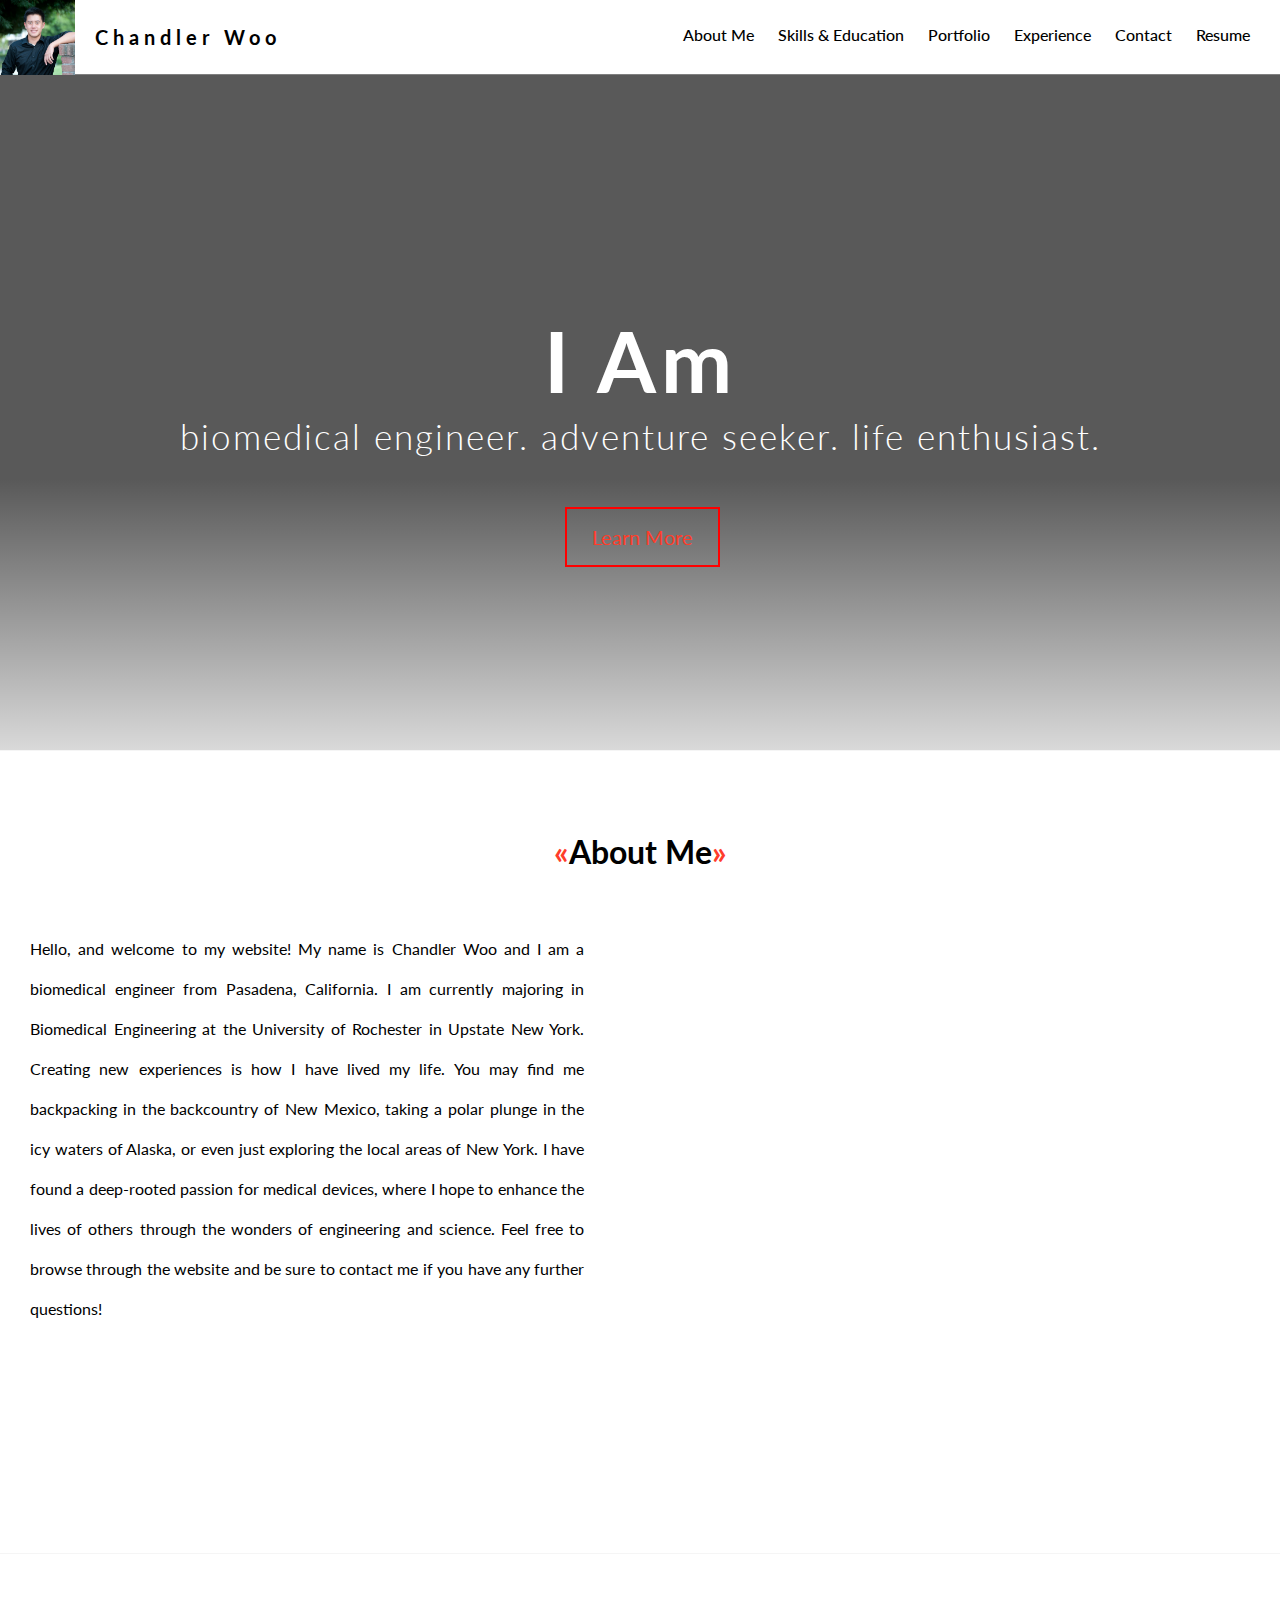
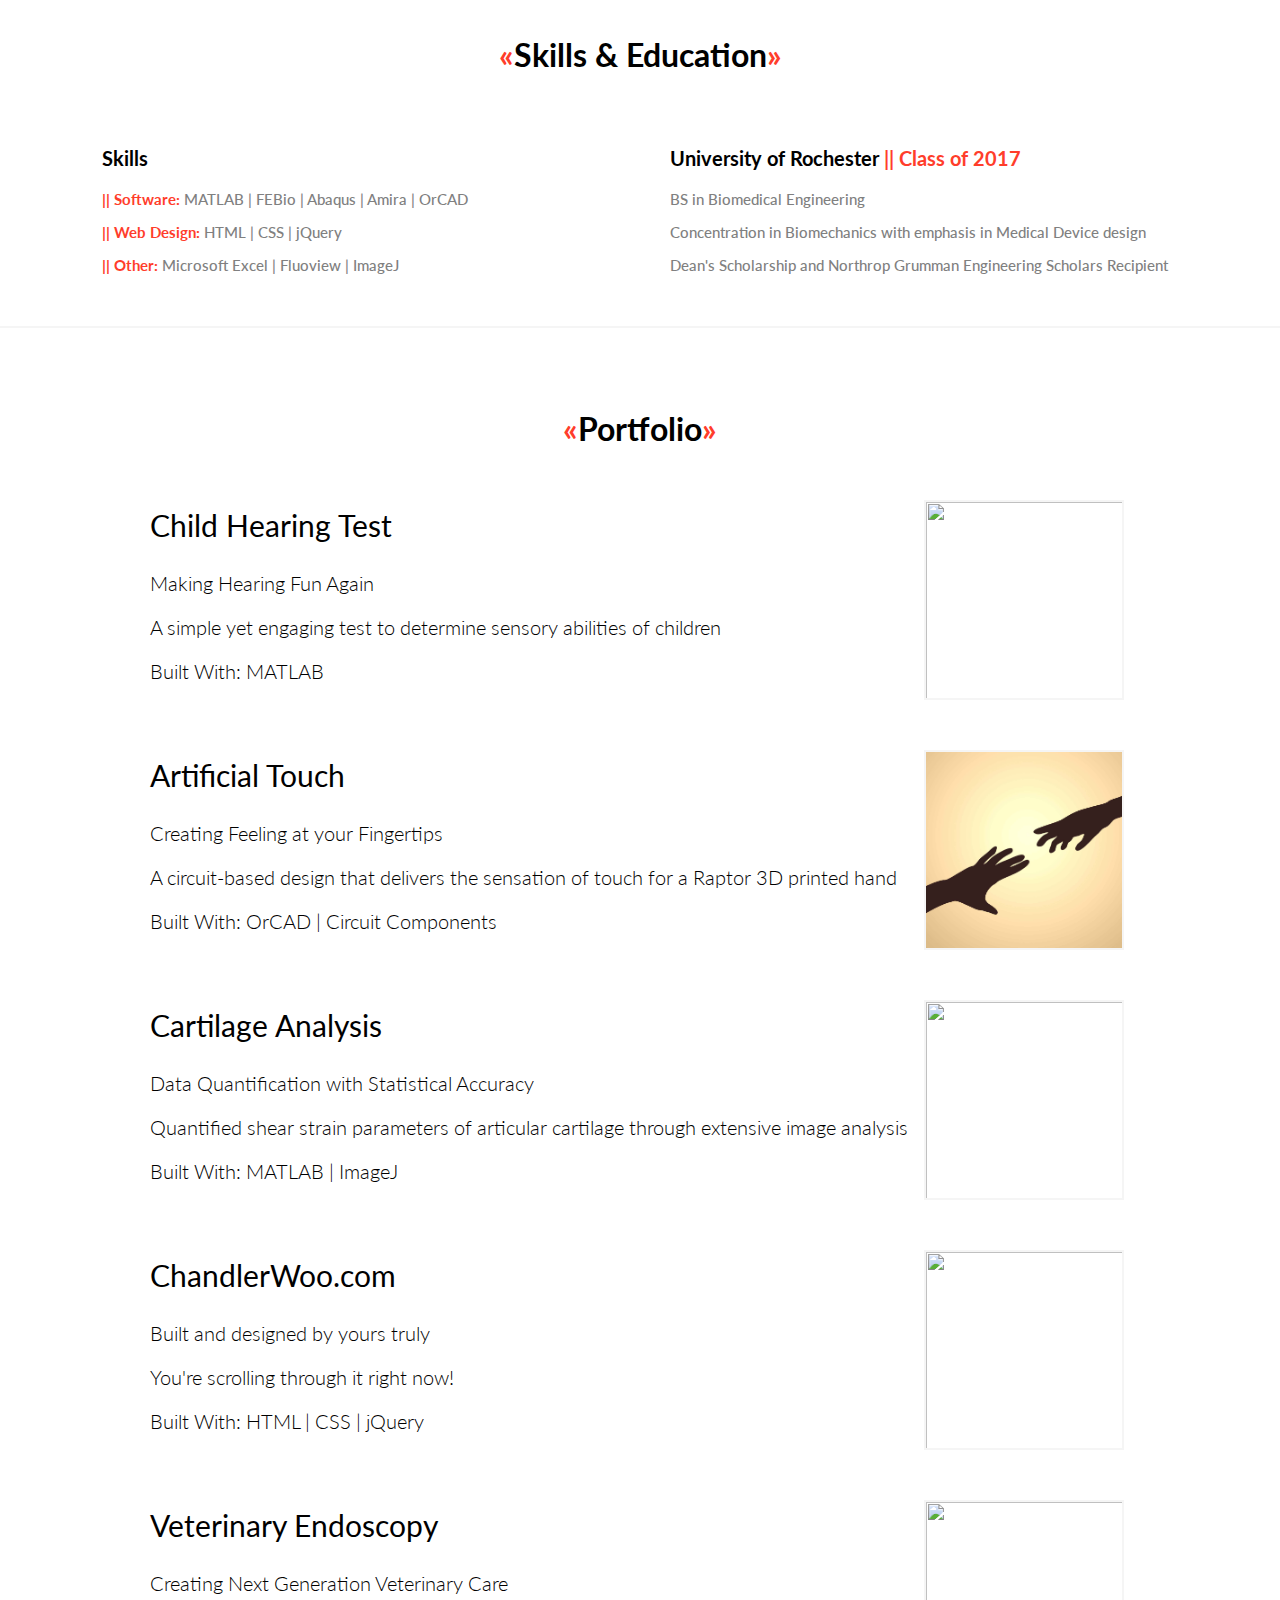
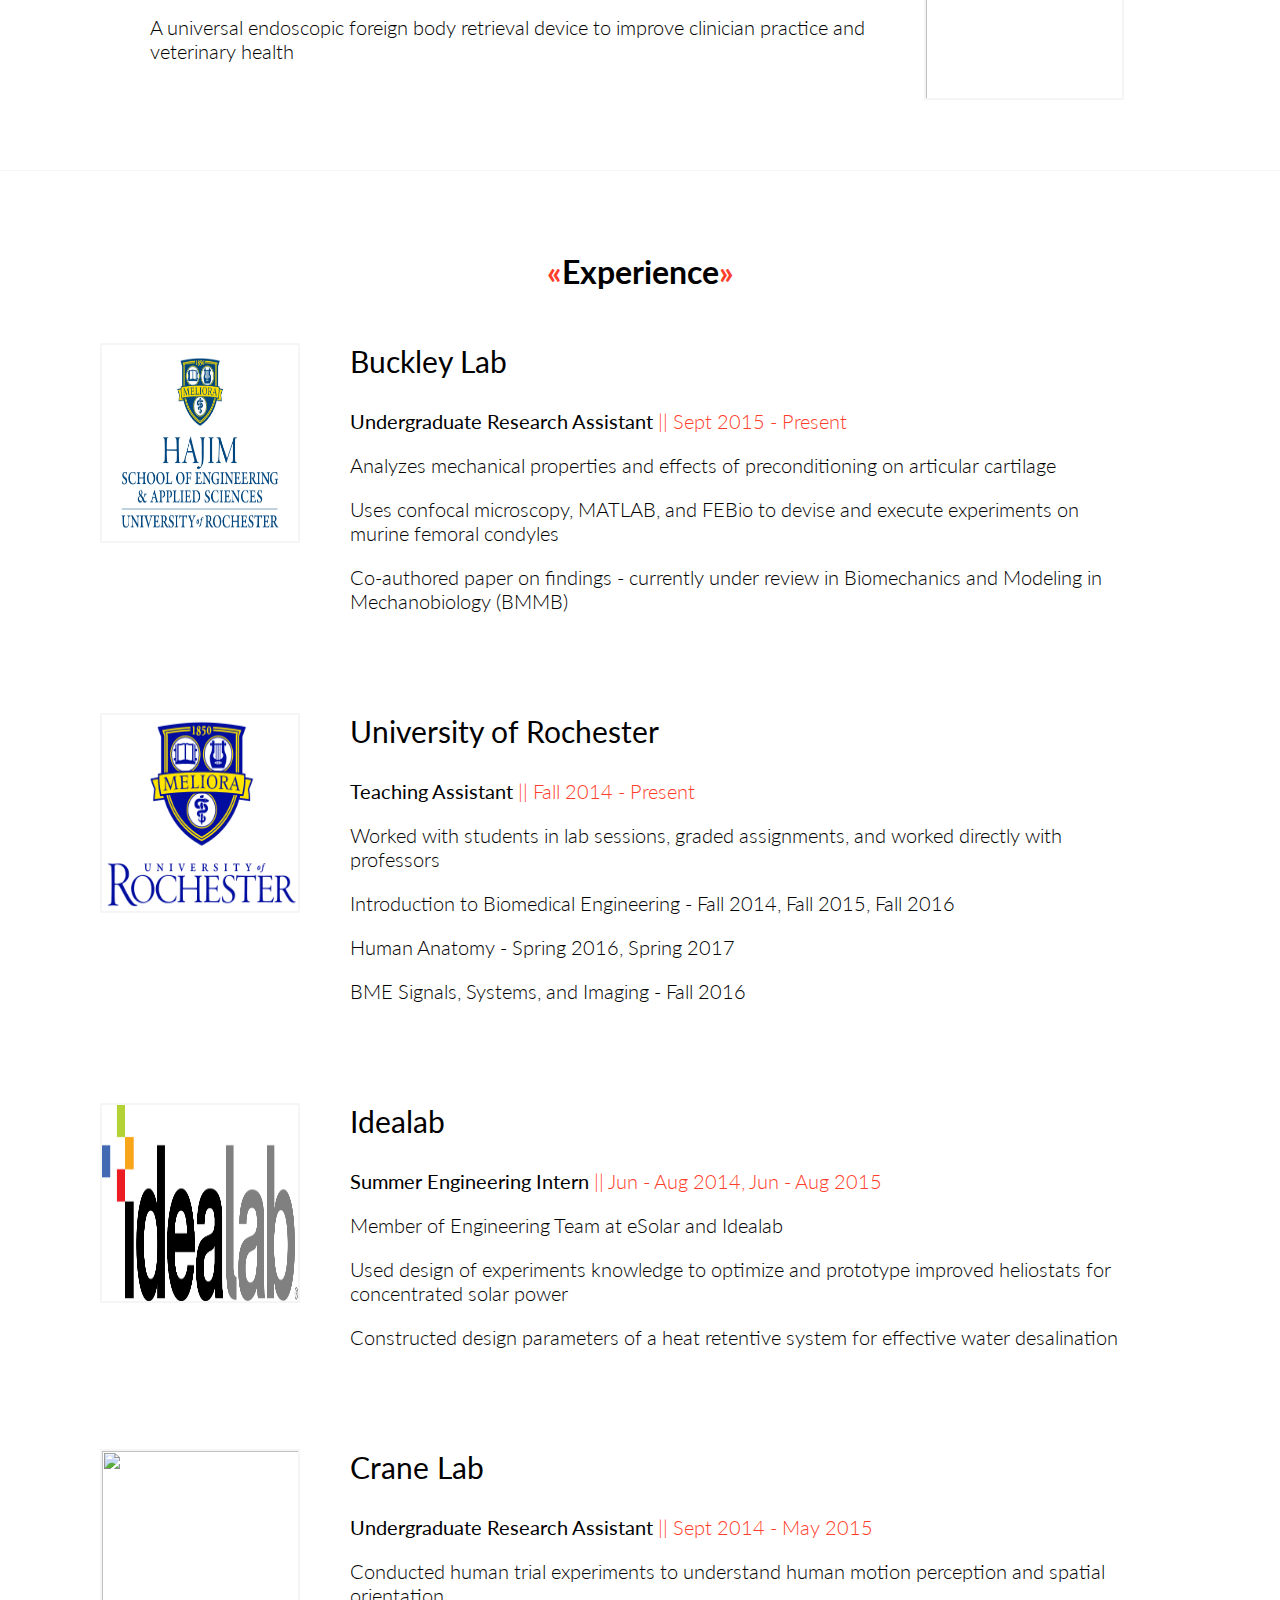
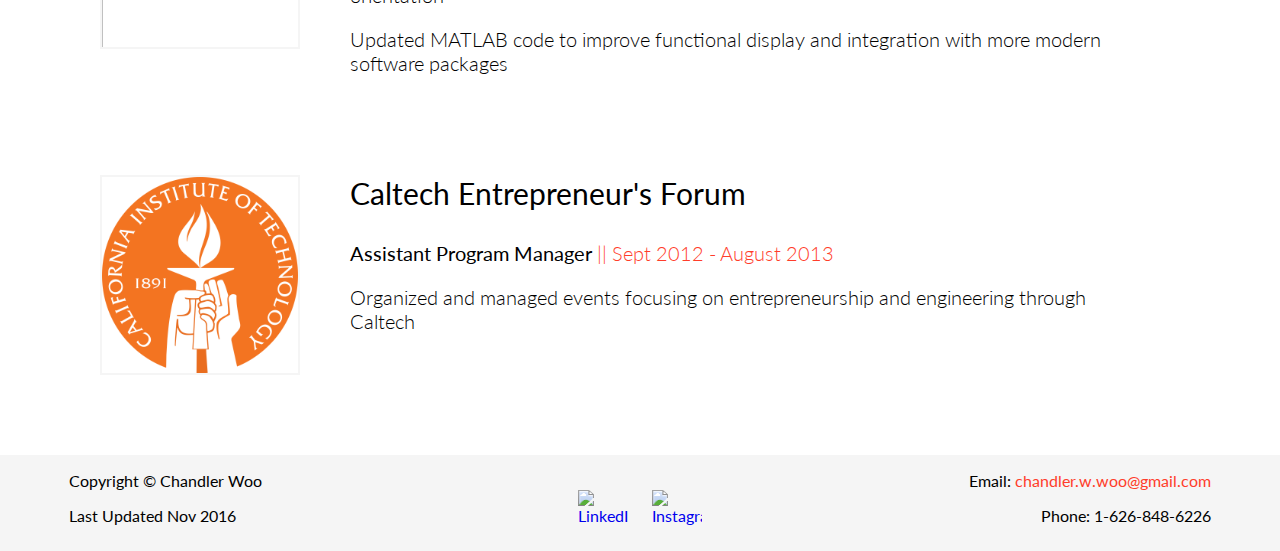
==== index.html @ caa0e294 "Update index.html" ====
<!DOCTYPE html>
<html>
	<head>
		<title>Chandler Woo</title>
		<link rel="stylesheet" type="text/css" href="css/main.css">
		<script src="http://ajax.googleapis.com/ajax/libs/jquery/1.11.2/jquery.min.js"></script>
		<script src="javascript/app.js"></script>
		<link rel="icon"  type="image/png" href="images/CWlogo.jpg">

		<script>
		  (function(i,s,o,g,r,a,m){i['GoogleAnalyticsObject']=r;i[r]=i[r]||function(){
		  (i[r].q=i[r].q||[]).push(arguments)},i[r].l=1*new Date();a=s.createElement(o),
		  m=s.getElementsByTagName(o)[0];a.async=1;a.src=g;m.parentNode.insertBefore(a,m)
		  })(window,document,'script','//www.google-analytics.com/analytics.js','ga');

		  ga('create', 'UA-61936226-1', 'auto');
		  ga('send', 'pageview');

		</script>

	</head>
	<body>
		<!-- HEADER -->
		<div class = "main-header">
			<nav>
				<div class = "left-nav">
					<div id = "profile-logo"> </div>
					<p id="name">Chandler Woo</p>
				</div>

        		<ul class = "right-nav">
        			<li><a class="scroll-to-about" href = "#" class="scroll-to-about">About Me</a></li>
          			<li><a class = "scroll-to-skills" href = "#">Skills &amp Education</a></li>
          			<li><a class = "scroll-to-portfolio" href = "#">Portfolio</a></li>
          			<li><a class = "scroll-to-experience" href = "#">Experience</a></li>
          			<li><a href = "mailto:chandler.w.woo@gmail.com">Contact</a></li>
          			<li><a href = "portfolio/ChandlerWooResume(November2016).pdf">Resume</a></li>
        		</ul>
      		</nav>
			<div class = "header-content">
				<h1>I Am</h1>
				<h2>biomedical engineer. adventure seeker. life enthusiast. </h2>
				<button a class="scroll-to-about" href="#"> Learn More</button>
			</div>
		</div>
		<!-- ABOUT ME -->
		<div class = "section-header" id = "about">
			<h1><span>&laquo</span>About Me<span>&raquo</span></h1>
			<div id = "collage"> </div>
			<div id = "paragraph">
				<p>Hello, and welcome to my website! My name is Chandler Woo and I am a biomedical engineer from Pasadena, California. I am currently majoring in Biomedical Engineering at the University of Rochester in Upstate New York. Creating new experiences is how I have lived my life. You may find me backpacking in the backcountry of New Mexico, taking a polar plunge in the icy waters of Alaska, or even just exploring the local areas of New York. I have found a deep-rooted passion for medical devices, where I hope to enhance the lives of others through the wonders of engineering and science. Feel free to browse through the website and be sure to contact me if you have any further questions! </p>
			</div>


		</div>
		<!-- SKILLS AND EDUCATION -->
		<div class = "section-header">
			<h1><span>&laquo</span>Skills &amp Education<span>&raquo</span></h1>
			<div class = "skills-and-education" id="skills-and-education">
				<div class = "left">
					<p class="section-title"> Skills</p>
					<p id = "major"> <span>|| Software:</span> MATLAB | FEBio | Abaqus | Amira | OrCAD </p>
					<p id = "major"><span>|| Web Design:</span> HTML | CSS | jQuery </p>
					<p id = "major"><span>|| Other:</span> Microsoft Excel | Fluoview | ImageJ </p>
				</div>
				<div class = "right">
					<p class="section-title"> University of Rochester <span>|| Class of 2017</span> </p>
					<p id = "major"> BS in Biomedical Engineering </p>
					<p id = "major"> Concentration in Biomechanics with emphasis in Medical Device design</p>
					<p id = "major"> Dean's Scholarship and Northrop Grumman Engineering Scholars Recipient </p>
				</div>
			</div>
		</div>
		<!-- PORTFOLIO-->
		
		<div class = "section-header" id = "portfolio">
			<div class = "portfolio">
				<h1><span>&laquo</span>Portfolio<span>&raquo</span></h1>
				<!-- MATLAB Hearing Test -->
				<a href = "hearing.html" class = "project-link">
					<div class = "project">
						<img class = "project-logo" src="portfolio/hearing-icon.png">
						<h2> Child Hearing Test </h2>
						<h3> Making Hearing Fun Again </h3>
						<h3> A simple yet engaging test to determine sensory abilities of children </h3>
						<h3> Built With: MATLAB </h3>
					</div>
				</a>
				<!-- Raptor Artificial Touch -->
				<a href = "raptor.html" class = "project-link">
					<div class = "project">
						<img class = "project-logo" src="portfolio/raptor-icon.png">
						<h2> Artificial Touch </h2>
						<h3> Creating Feeling at your Fingertips</h3>
						<h3> A circuit-based design that delivers the sensation of touch for a Raptor 3D printed hand </h3>
						<h3> Built With: OrCAD | Circuit Components </h3>
					</div>
				</a>

				<!-- Quantification of Shear Strain Parameters -->
				<a href = "stats.html" class = "project-link">
					<div class = "project">
						<img class = "project-logo" src="portfolio/stats-icon.png">
						<h2> Cartilage Analysis </h2>
						<h3> Data Quantification with Statistical Accuracy</h3>
						<h3> Quantified shear strain parameters of articular cartilage through extensive image analysis</h3>
						<h3> Built With: MATLAB | ImageJ </h3>
					</div>
				</a>

				<!-- CHANDLERWOO.COM -->
				<a href = "#" class = "project-link">
					<div class = "project">
						<img class = "project-logo" src="images/CWlogo.jpg">
						<h2> ChandlerWoo.com </h2>
						<h3> Built and designed by yours truly </h3>
						<h3> You're scrolling through it right now! </h3>
						<h3> Built With: HTML | CSS | jQuery </h3>
					</div>
				</a>

				<!-- Veterinary Endoscopy -->
				<a href = "veterinary.html" class = "project-link">
					<div class = "project">
						<img class = "project-logo" src="portfolio/veterinary.jpg" >
						<h2> Veterinary Endoscopy </h2>
						<h3> Creating Next Generation Veterinary Care </h3>
						<h3> A universal endoscopic foreign body retrieval device to improve clinician practice and veterinary health</h3>
					</div>
				</a>

		</div>
		<div class = "section-header" id = "experience">
			<div class = "experience">
				<h1><span>&laquo</span>Experience<span>&raquo</span></h1>

				<div class = "job">
					<img class = "job-logo" src="jobs/hajim.jpg">
					<p class = "company"> Buckley Lab </p>
					<p class = "job-title"> Undergraduate Research Assistant <span>|| Sept 2015 - Present </span></p>
					<p class = "job-description">Analyzes mechanical properties and effects of preconditioning on articular cartilage</p>
					<p class = "job-description">Uses confocal microscopy, MATLAB, and FEBio to devise and execute experiments on murine femoral condyles</p>
					<p class = "job-description">Co-authored paper on findings - currently under review in Biomechanics and Modeling in Mechanobiology (BMMB)</p>
				</div>

				<div class = "job">
					<img class = "job-logo" src="jobs/rochester.png">
					<p class = "company"> University of Rochester </p>
					<p class = "job-title"> Teaching Assistant <span>|| Fall 2014 - Present </span></p>
					<p class = "job-description">Worked with students in lab sessions, graded assignments, and worked directly with professors </p>
					<p class = "job-description">Introduction to Biomedical Engineering - Fall 2014, Fall 2015, Fall 2016</p>
					<p class = "job-description">Human Anatomy - Spring 2016, Spring 2017</p>
					<p class = "job-description">BME Signals, Systems, and Imaging - Fall 2016</p>
				</div>

				<div class = "job">
					<img class = "job-logo" src="jobs/idealab.png">
					<p class = "company"> Idealab </p>
					<p class = "job-title"> Summer Engineering Intern <span>|| Jun - Aug 2014, Jun - Aug 2015 </span></p>
					<p class = "job-description">Member of Engineering Team at eSolar and Idealab </p>
					<p class = "job-description">Used design of experiments knowledge to optimize and prototype improved heliostats for concentrated solar power</p>
					<p class = "job-description">Constructed design parameters of a heat retentive system for effective water desalination</p>
				</div>

				<div class = "job">
					<img class = "job-logo" src="jobs/urmc.jpg">
					<p class = "company"> Crane Lab </p>
					<p class = "job-title"> Undergraduate Research Assistant <span>|| Sept 2014 - May 2015 </span></p>
					<p class = "job-description">Conducted human trial experiments to understand human motion perception and spatial orientation</p>
					<p class = "job-description">Updated MATLAB code to improve functional display and integration with more modern software packages</p>
				</div>
				
				<div class = "job">
					<img class = "job-logo" src="jobs/caltech.png">
					<p class = "company"> Caltech Entrepreneur's Forum </p>
					<p class = "job-title"> Assistant Program Manager <span>|| Sept 2012 - August 2013 </span></p>
					<p class = "job-description">Organized and managed events focusing on entrepreneurship and engineering through Caltech</p>
			</div>
		</div>


		<footer >
			<div id = "footer-container">

		        	<div id = "copyright">
		        		<p>Copyright &copy; Chandler Woo</p>
		        		<p>Last Updated Nov 2016</p>
		        	</div>

		        	<div id = "social-buttons">
		        		<a href="https://www.linkedin.com/in/chandler-woo"><img src="social-icons/64-linkedin.png" alt = "LinkedIn"></a>
		        		<a href="https://www.instagram.com/the_chanmann"><img src="social-icons/64-instagram.png" alt = "Instagram"></a>

		        	</div>

		        	<div id = "contact-info">
		        		<p>Email: <a href="mailto:chandler.w.woo@gmail.com">chandler.w.woo@gmail.com</a></p>
		        		<p>Phone: 1-626-848-6226 </p>
		        	</div>

	        </div>
	    </footer>



	</body>
</html>
---- css/main.css ----
/*********************************
GLOBAL
*********************************/

/* orange: #ff3d2b;*/

@import url(http://fonts.googleapis.com/css?family=Lato:100,400,700);

*{
	box-sizing: border-box;
	-moz-box-sizing: border-box;
  	-webkit-box-sizing: border-box;
}

html, body {
    margin: 0;
    padding: 0;
    font-family: 'Lato';
    background: white;
}


/*********************************
NAVIGATION BAR
*********************************/
nav {
   position: absolute;
   top: 0px;
   float:top;
   max-width: 100%;
   width:100%;
   height:75px;
   background: white;

   border-width:0 0 1px 0 ;
   border-color:gray;
   border-style:solid;

}

nav .left-nav {
	list-style: none;
	float:left;
	display:block;
	height:100%;

}


#profile-logo {
	float:left;
	height:75px;
	width:75px;
	background: url("../images/CWlogo.jpg") center;
	background-size: 100%;
	transition: all 200ms linear;
    transition-delay: 400ms;
}

#profile-logo:hover {
	background: url("../images/chandlerwooID.jpg") center;
	background-size: 100%;
}

#name {
	float:right;
	padding-left:20px;
	padding-top:5px;
	font-family: 'Lato';
	font-weight: 700;
	letter-spacing: 5px;
	font-size:20px;
}
nav .right-nav {
  float:right;
  list-style: none;
  margin: 25px 10px;
  padding-bottom:20px;
  padding-right:10px;

}

nav .right-nav li {
  display: inline-block; /* allows list items to be in blocks in a row */

}

nav .right-nav a, nav .right-nav a:visited {
	color:black;
	padding: 15px 10px;

	text-align: right;
	text-decoration: none;
	font-family: 'Lato';
	font-weight:500;

  
}

nav .right-nav a:hover {
	font-weight:500;
	color:#ff3d2b;


}

/*********************************
HEADER
*********************************/

.main-header {
	background: linear-gradient( rgba(0, 0, 0, 0.65) 60%, rgba(0, 0, 0, 0.15)),
				url('../images/LosAngeles.jpg') no-repeat;
	-moz-background-size:100% 100% ;
	-webkit-background-size:100% 100%;
	background-size:100% 100%;
    max-width: 100%;
    width:100%;
    
    height:675px;
  	max-height: 675px;
  	margin: 0 auto;
  	display:block;
    
}

.header-content {
	width: 85%;
	max-width:85%;
	margin: 75px auto;
	padding-top:260px;
    
}

.header-content h1,h2 {
	margin:auto;
    line-height:51px;
    text-align:center;
    color:white;


}

.header-content h1 {
	font-family: 'Lato';
	font-weight:700;
	font-size:85px;
	letter-spacing: 5px;
	margin-bottom: 25px;
}

.header-content h2 {
	font-family: 'Lato';
	font-weight:300;
	font-size:35px;
	letter-spacing: 2px;
	margin-bottom:10px;
}

.header-content button{
	height:60px; 
    width:155px; 
    background-color: transparent;
    color:#ff3d2b;
    font-family:'Lato';
    font-weight:400;
    font-size:20px;
    border-width:2px;
    border-color:#ff3d2b;
    border-style:solid;
    margin: 35px -75px; 
    position:relative;
    top:50%; 
    left:50%;
    border-color:red;
    display:inline-block;
    outline:none;
}

.header-content button a, .header-content button a:visited{
	text-decoration: none;
	color:blue;
	background: transparent;
}

.header-content button:hover {
  display: inline-block;
  font-weight: 400;
  -webkit-transition-duration: 0.1s;
  transition-duration: 0.2s;
  background: #ff3d2b;
  color:white;

  
}
#learn-more-button a:hover{
	background: transparent;
}





/*********************************
ABOUT ME
*********************************/

#about {
	margin-bottom:60px;

}
#paragraph {
	width:48%;
	max-width:48%;
	padding-right:30px;
	padding-left:30px;
	margin-top:-10px;
	display:inline-block;
	text-align: justify;
	height:300px;
	background: transparent;
	font-weight: 400;
	line-height: 40px;


}




#collage {
	width:48%;
	margin-top: 20px;
	margin-right:30px;
	height:550px;
	float:right;

	background: url('../images/collage2.jpg') no-repeat;
	-moz-background-size:100%;
	-webkit-background-size:100%;
	background-size:100%;
	

	
}

#quote {
	font-weight:400;
}

#quoter {
	font-weight:300;
	margin-bottom:50px;
}

/*********************************
SKILLS AND EDUATION 
*********************************/

.section-header {
	width:100%;
	max-width:100%;
	background: white;

	border-width:1px 0 0 0 ;
    border-color:rgba(245,245,245,1);
    border-style:solid;
    display:inline-block;

}

.section-header h1 {
	padding-top: 60px;
	padding-bottom:30px;
	max-width:100%;
	font-family: 'Lato';
	font-weight:700;
	position:relative;
	color:black;
	text-align:center;

}
.section-header span {
	font-weight:bold;
	color:#ff3d2b;
}

.skills-and-education .left {
	display: inline-block;
	vertical-align:top;
	padding-left:8%;
	width: 48%;
	height:200px;
	max-height:300px;
}

.skills-and-education .right {
	display: inline-block;
	vertical-align:top;
	padding-left:4%;
	width:48%;
	height:200px;
	max-height:300px;

}

.skills-and-education .right h3 {
	color:black;
	margin:left;
}

.section-title {
	font-weight:bold;
	font-size:20px;
	
}
#major {
	font-weight:500;
	font-size:15px;
	color:gray;
}

/*********************************
PORTFOLIO
*********************************/

.portfolio {

	background: white; /*rgba(240,240,240,1)*/
	border-width:1px 0 0 0 ;
    border-color:rgba(245,245,245,1);
    border-style:solid;
    margin-bottom:20px;
    display:inline-block;


}



.project {
	height:200px;
	margin-left:100px;
	margin-right:0px;
    display: inline-block;
    margin-bottom:50px;
    width:80%;


}

.project-logo {
	width:200px;
	height:200px;
    margin: 0px auto;
    float:right;
    border-width:2px;
    border-color:rgba(245,245,245,1);
    border-style:solid;

}

.project h2 {
	color:black;
	text-align: left;
	margin-top:0px;
	padding-left:50px;
	font-weight:400;
	font-size:30px;


	
}

.project h3 {
	color:black;
	padding-left:50px;
	font-weight:300;
	font-size:20px;
	text-decoration: none;
	
}

.project h3 a {
	text-decoration: none;
}

.project h3 .external-link {
	color:blue;
}

/*********************************
EXPERIENCE
*********************************/

.experience {
	width:100%;

}

.job {
	margin-left:100px;
	margin-right:100px;
    display: inline-block;
    margin-bottom:80px;
    width:80%;	
	
}

.job .job-logo {
	width:200px;
	height:200px;
    margin: 0px auto;
    float:left;
    border-width:2px;
    border-color:rgba(245,245,245,1);
    border-style:solid;
}

.job .company {
	color:black;
	text-align: left;
	margin-top:0px;
	padding-left:250px;
	font-weight:400;
	font-size:30px;


}

.job-title span {
	font-size:20px;
	font-weight:300;
	color:#ff3d2b;

}

.job-title {
	color:black;
	padding-left:250px;
	font-weight:400;
	font-size:20px;

	

}

/*.job:nth-of-type(odd) {
    float:left;
}

.job:nth-of-type(even) {
    float:right;
}*/

.job-description {
	color:black;
	padding-left:250px;
	font-weight:300;
	font-size:20px;

	
}

/*********************************
FOOTER
*********************************/

#footer-container {
	width:100%;
	padding-left: 10px;
	padding-right: 10px;
	text-align: center;
	background: rgba(245,245,245,1)

}


#copyright {
	display: inline-block;
	text-align: left;
	width:30%;
	
}


#social-buttons {
	display: inline-block;
	width:30%;
	text-align: center;

	
}

#social-buttons img{
	display: inline-block;
	margin-top:30px;
	margin-left: 10px;
	margin-right: 10px;
	width:50px;
	height:50px;
}

#contact-info {
	display: inline-block;
	width:30%;
	text-align: right;
	margin-bottom: 10px;

}

#contact-info p{
	
	text-align: right;
	margin-left:20px;
	margin-top:5px;
	
	
}

#contact-info a:link, #contact-info a:visited{
	text-decoration: none;
	color:#ff3d2b;
	
}

#contact-info a:hover {
	text-decoration: underline;
}

@media screen and (max-width:640px){

	html,body {
		
		max-width:100%;
		padding: 10px;
		overflow-x: hidden;
		
	
	}

	* {
		max-width: 100%

	}

	nav .right-nav li {
  		display: none; /* allows list items to be in blocks in a row */

	}

	.main-header {
    
    	height:375px;
  		max-height: 375px;
    
	}

	.header-content {

		padding-top:25px;
	    
	}

	.header-content h1,h2 {
		margin:auto;
	    line-height:51px;
	    text-align:center;
	    color:white;


	}

	.header-content h1 {
		font-family: 'Lato';
		font-weight:700;
		font-size:55px;
		letter-spacing: 5px;
		margin-bottom: 25px;
	}

	.header-content h2 {
		font-family: 'Lato';
		font-weight:300;
		font-size:25px;
		letter-spacing: 2px;
		margin-bottom:10px;
	}

	.header-content button{
		height:60px; 
	    width:155px; 
	    background-color: transparent;
	    color:#ff3d2b;
	    font-family:'Lato';
	    font-weight:400;
	    font-size:20px;
	    border-width:2px;
	    border-color:#ff3d2b;
	    border-style:solid;
	    margin: 35px -75px; 
	    position:relative;
	    top:50%; 
	    left:50%;

	}



	.header-content button a, .header-content button a:visited{
		text-decoration: none;
		color:inherit;
		background: transparent;
	}

	.header-content button:hover {
	  display: inline-block;
	  font-weight: 400;
	  -webkit-transition-duration: 0.1s;
	  transition-duration: 0.2s;
	  background: #ff3d2b;
	  color:white;

	  
	}

	#learn-more-button a:hover{
		background: transparent;
	}



	/**********************
	ABOUT ME
	***********************/
	#paragraph {
		width:98%;
		max-width:98%;
		text-align: justify;
		padding:0;

	}

	#collage {
		width:100%;
		height:300px;
		display: block;
		
		margin-right:0;
		padding:0;
	}

	/**********************
	SKILLS AND EDUCATION
	***********************/

	.skills-and-education .left {
		width: 98%;
		height:200px;
		max-height:300px;
		margin-bottom: 10px;
		padding:0;
		text-align: center;

	}

	.skills-and-education .right {
		display: inline-block;
		width:98%;
		height:200px;
		max-height:300px;
		padding:0;
		margin-bottom:50px;
		text-align: center;
		
	}

	.section-title {
		font-weight:bold;
		font-size:20px;
		text-align: center;
		padding:0;
	}

	/**********************
	PORTFOLIO
	***********************/

	.portfolio {
	    margin-bottom:20px;
	    text-align: justify;
	    width:100%;
	    padding:0;

	}



	.project {
	    height:150px;
	    margin-top:25px;
	    margin-left:5px;
	    width:100%;
	    padding:0;
	    


	}

	.project-logo {
		margin: auto 25%;
		width:125px;
		height:125px;
		margin: 0;
		padding:0;
		float:right;
	    
	}

	.project h2 {
		text-align: left;
		margin-top:0px;
		padding-left:0px;
		padding:0;
		
	}
	.project h3 {
		text-align: left;
		margin-top:0px;
		padding-left:0px;
		font-size: 12px;
		font-weight: 400;
		padding:0;
		
	}

	/**********************
	EXPERIENCE
	***********************/
	.experience {
		width:100%;
		margin-bottom:0px;
		margin-top: 0;
		padding:0;
	}

	.job {
		margin-left: 0;
		padding-left:0;
		
	    margin-top:0px;
	    width:98%;
	    padding:0;
	    

		
	}

	.job .job-logo {
	    margin: 0 0;
	    padding:0;
	    width:125px;
	    height:125px;
	    
	    
	}

	.job .company {
		color:black;
		margin-left:130px;
		margin-top:0px;
		padding-left:0;
		font-weight:400;
		font-size:25px;
		margin-bottom:0;
		


	}

	.job .job-title span {
		font-size:15px;
		font-weight:300;
		color:#ff3d2b;
		padding:0;

	}

	.job .job-title {
		color:black;
		padding-left:0px;
		font-weight:400;
		font-size:15px;
		text-align: left;
		margin-top: 0;
		margin-left:130px;


	}

	.job .job-description {
		color:black;
		text-align:left;
		padding-left:0px;
		font-weight:400;
		font-size:12px;
		margin-left: 130px;
		margin-top:0px;
	
	}

	/*********************************
	FOOTER
	*********************************/

	#footer-container {
		width:100%;

		text-align: left

	}


	#copyright {
		
		text-align: left;
		width:100%;
		
	}

	#copyright p {
		display: inline-block;
		padding:0 25px;
	}


	#social-buttons {
		display:none;

		
	}

	#social-buttons img{
		display: inline-block;
		margin-top:30px;
		margin-left: 10px;
		margin-right: 10px;
		width:50px;
		height:50px;
	}

	#contact-info {
		
		display:none;

	}
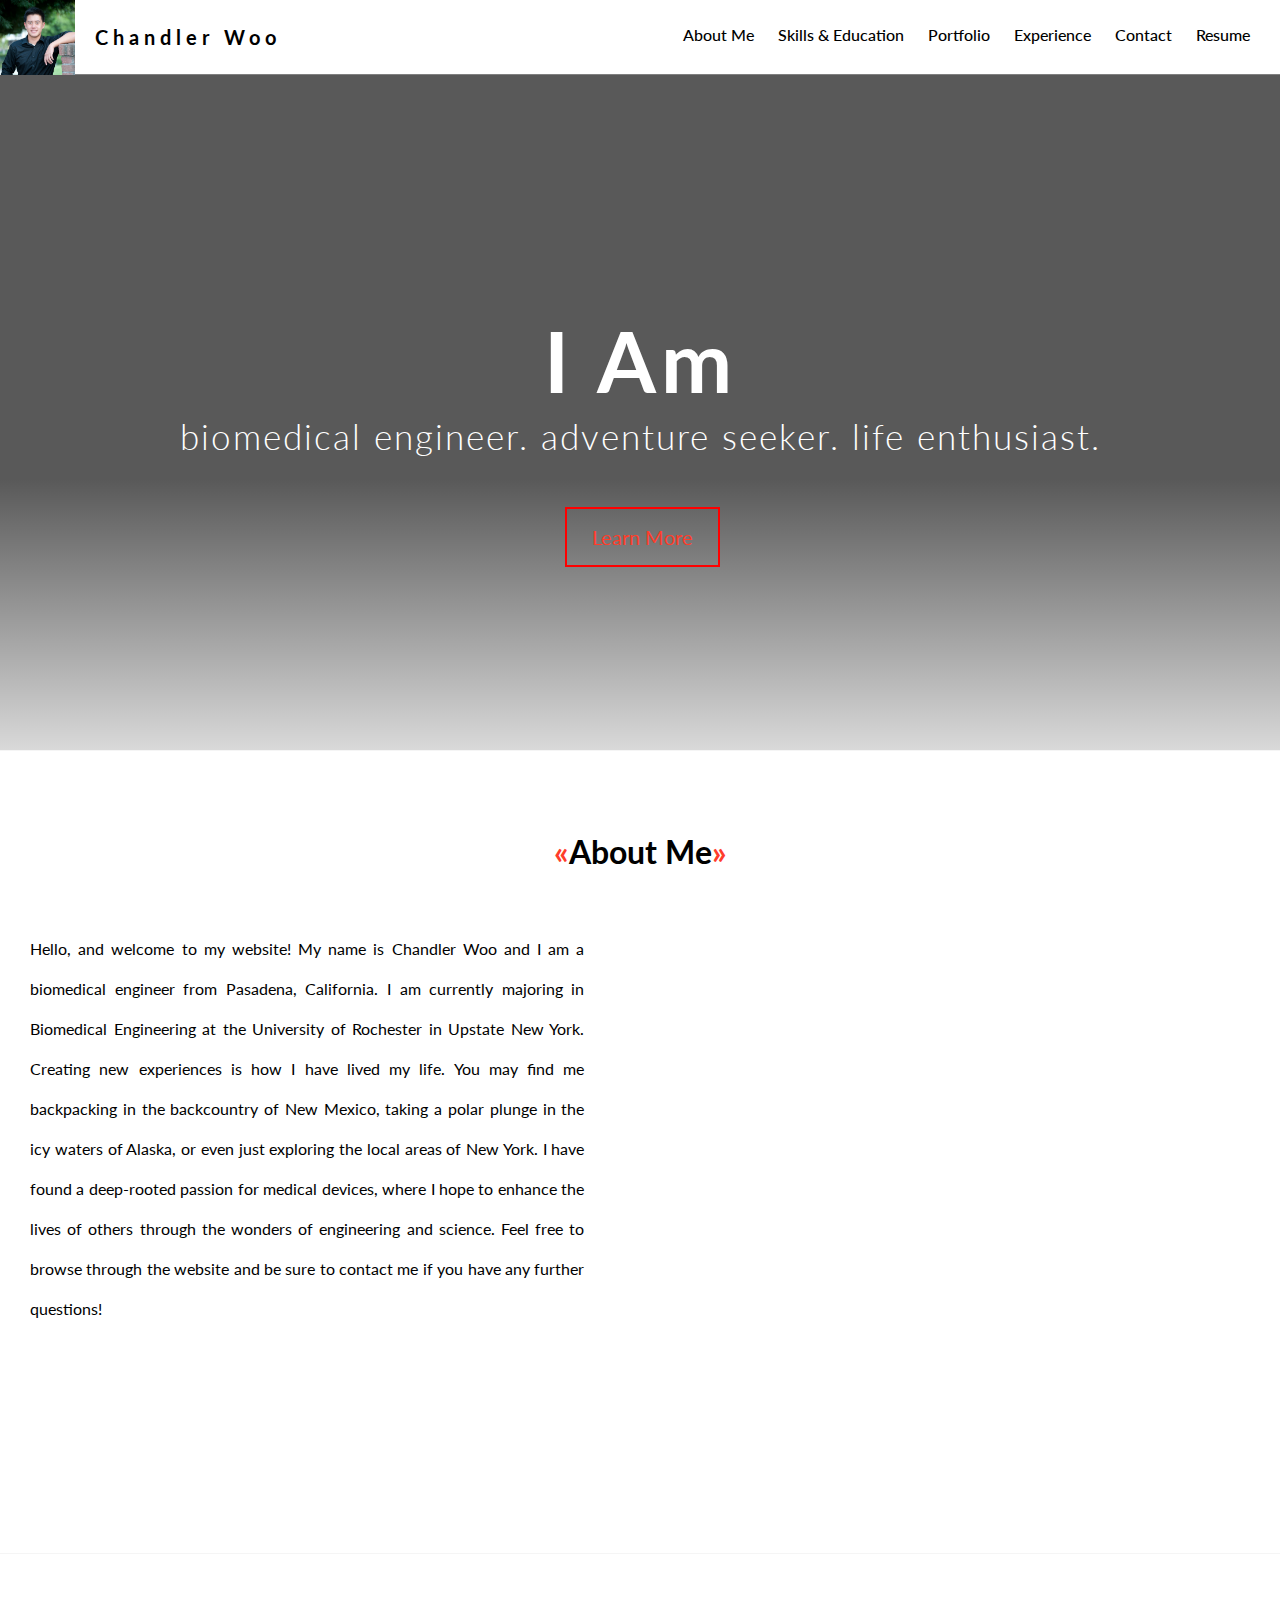
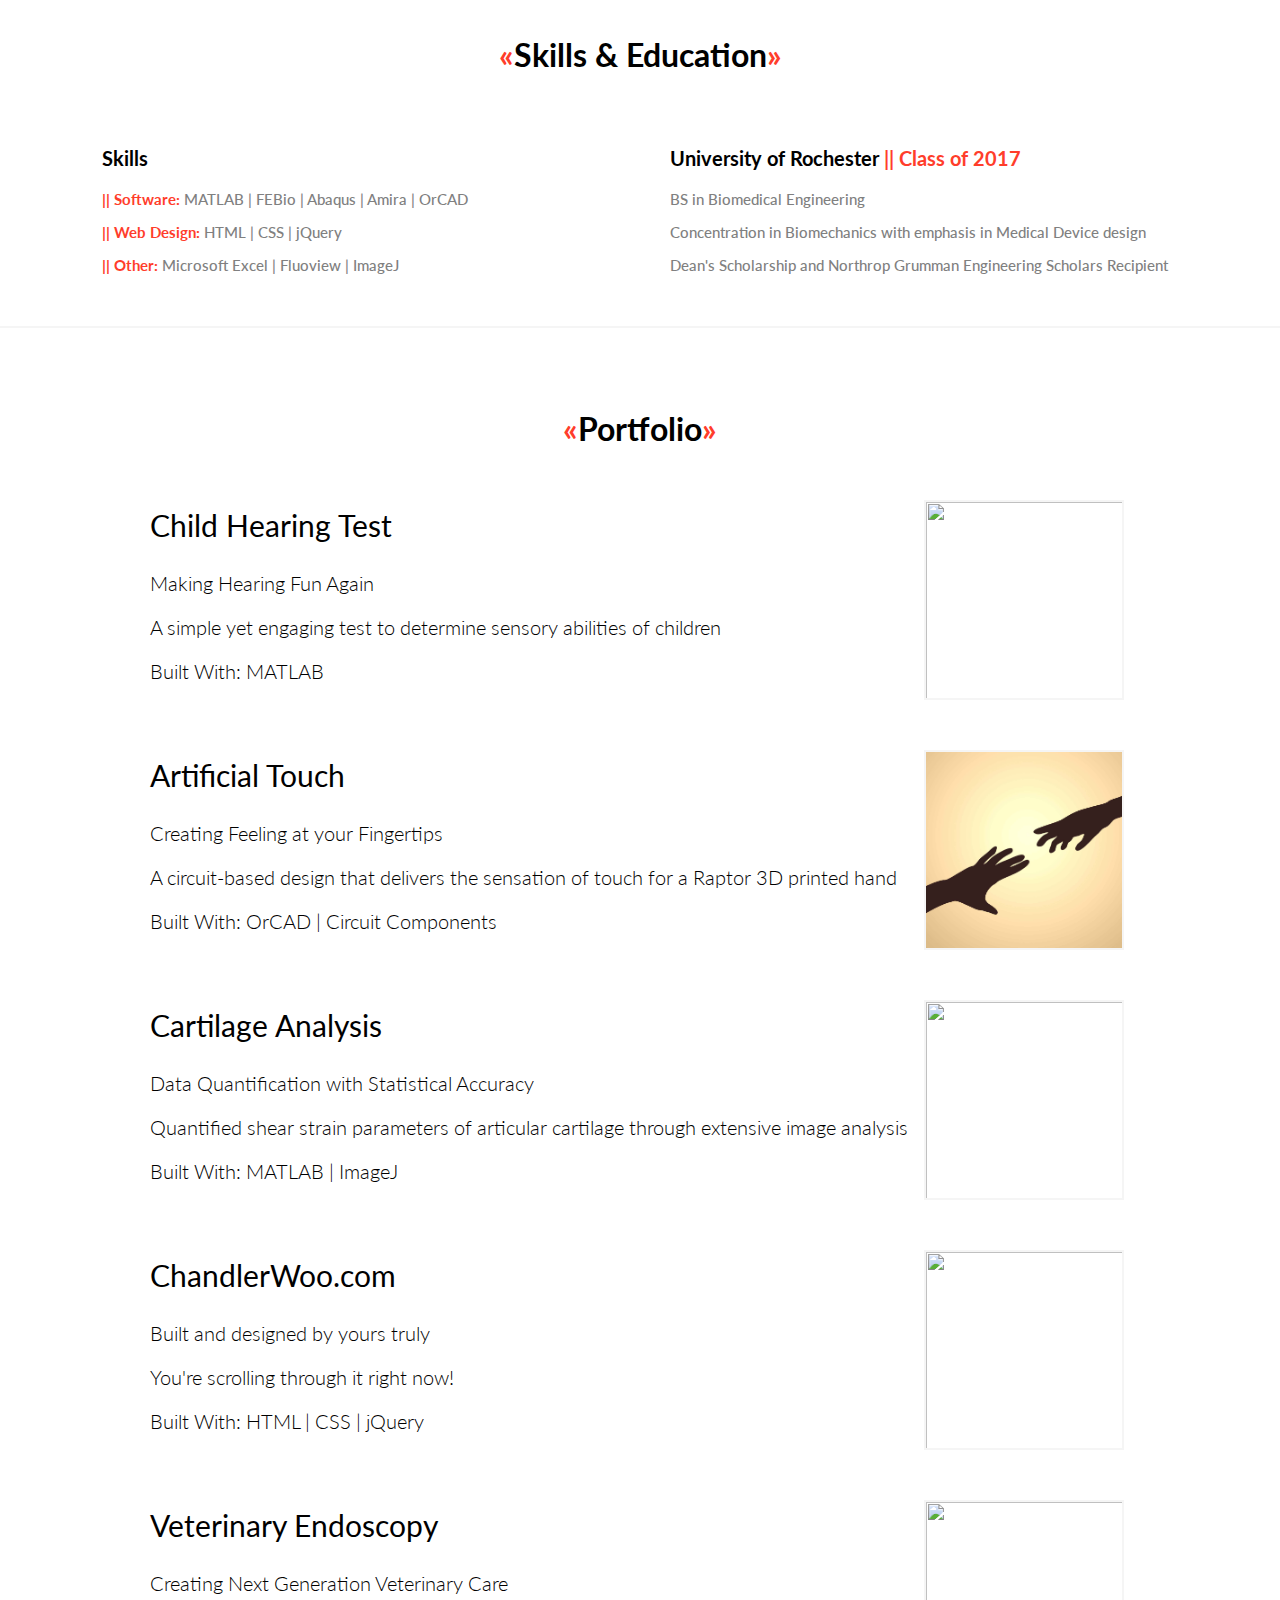
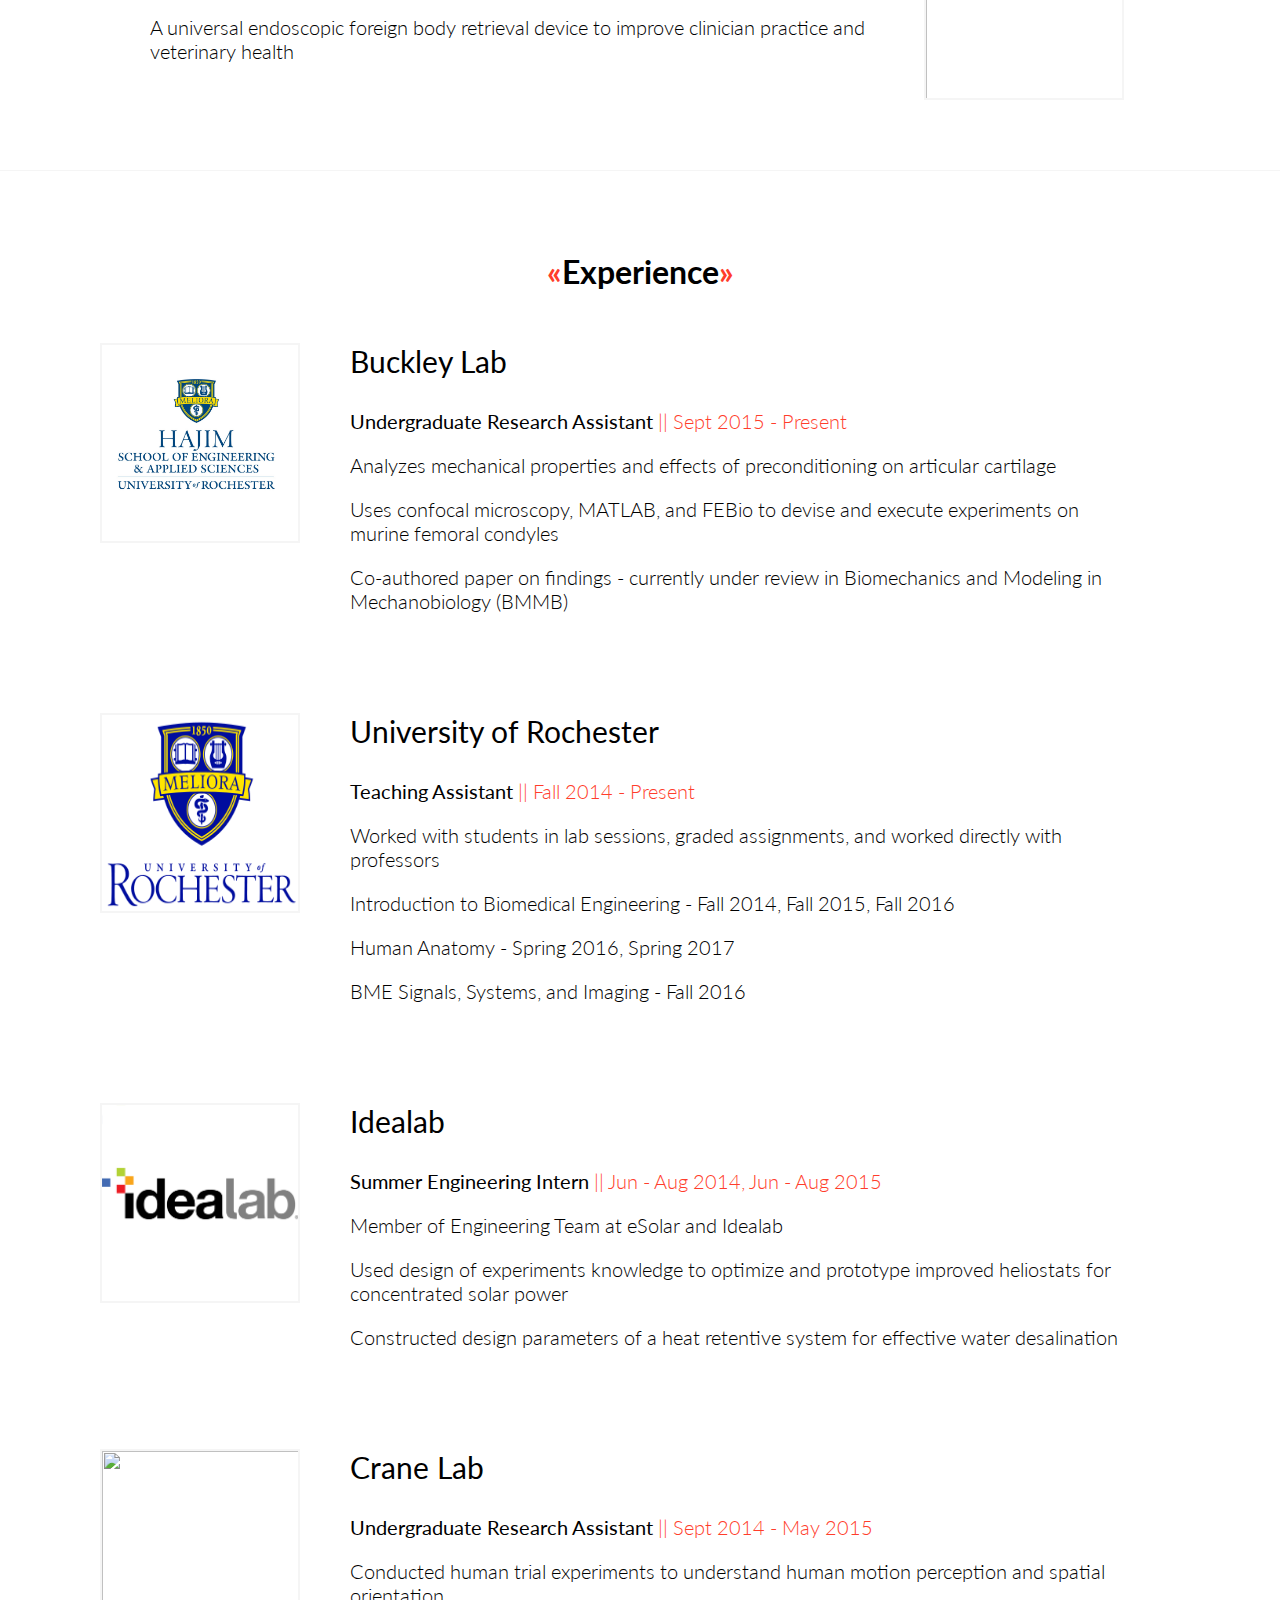
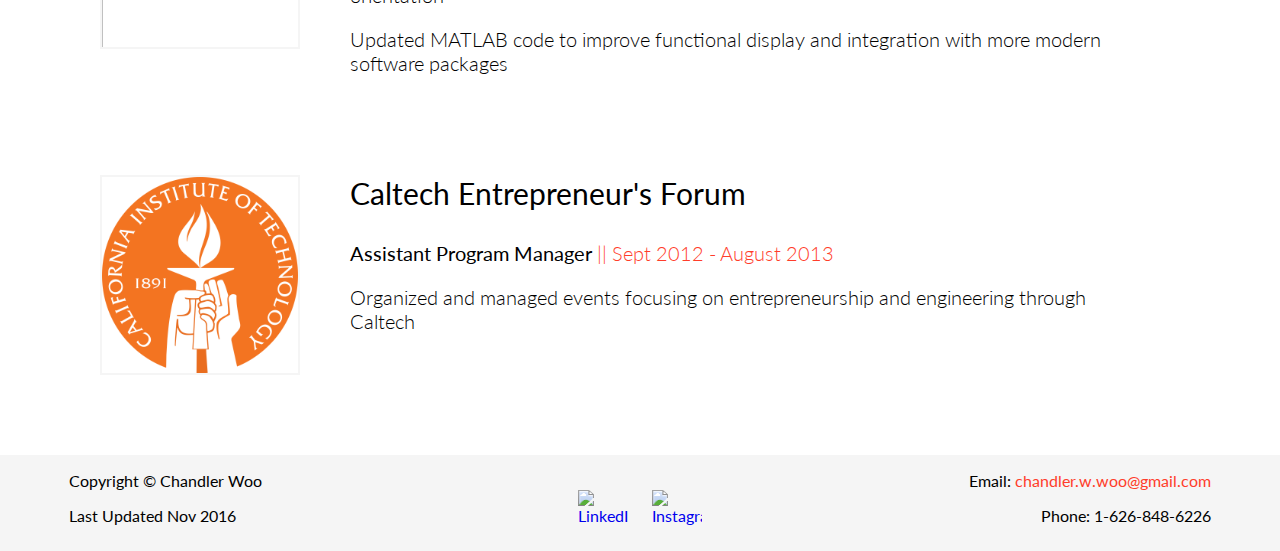
==== commit 9fed7079: "Update index.html" ====
--- a/index.html
+++ b/index.html
@@ -135,7 +135,7 @@
 				<h1><span>&laquo</span>Experience<span>&raquo</span></h1>
 
 				<div class = "job">
-					<img class = "job-logo" src="jobs/hajim.jpg">
+					<img class = "job-logo" src="jobs/hajim2.jpg">
 					<p class = "company"> Buckley Lab </p>
 					<p class = "job-title"> Undergraduate Research Assistant <span>|| Sept 2015 - Present </span></p>
 					<p class = "job-description">Analyzes mechanical properties and effects of preconditioning on articular cartilage</p>
@@ -154,7 +154,7 @@
 				</div>
 
 				<div class = "job">
-					<img class = "job-logo" src="jobs/idealab.png">
+					<img class = "job-logo" src="jobs/idealab2.png">
 					<p class = "company"> Idealab </p>
 					<p class = "job-title"> Summer Engineering Intern <span>|| Jun - Aug 2014, Jun - Aug 2015 </span></p>
 					<p class = "job-description">Member of Engineering Team at eSolar and Idealab </p>
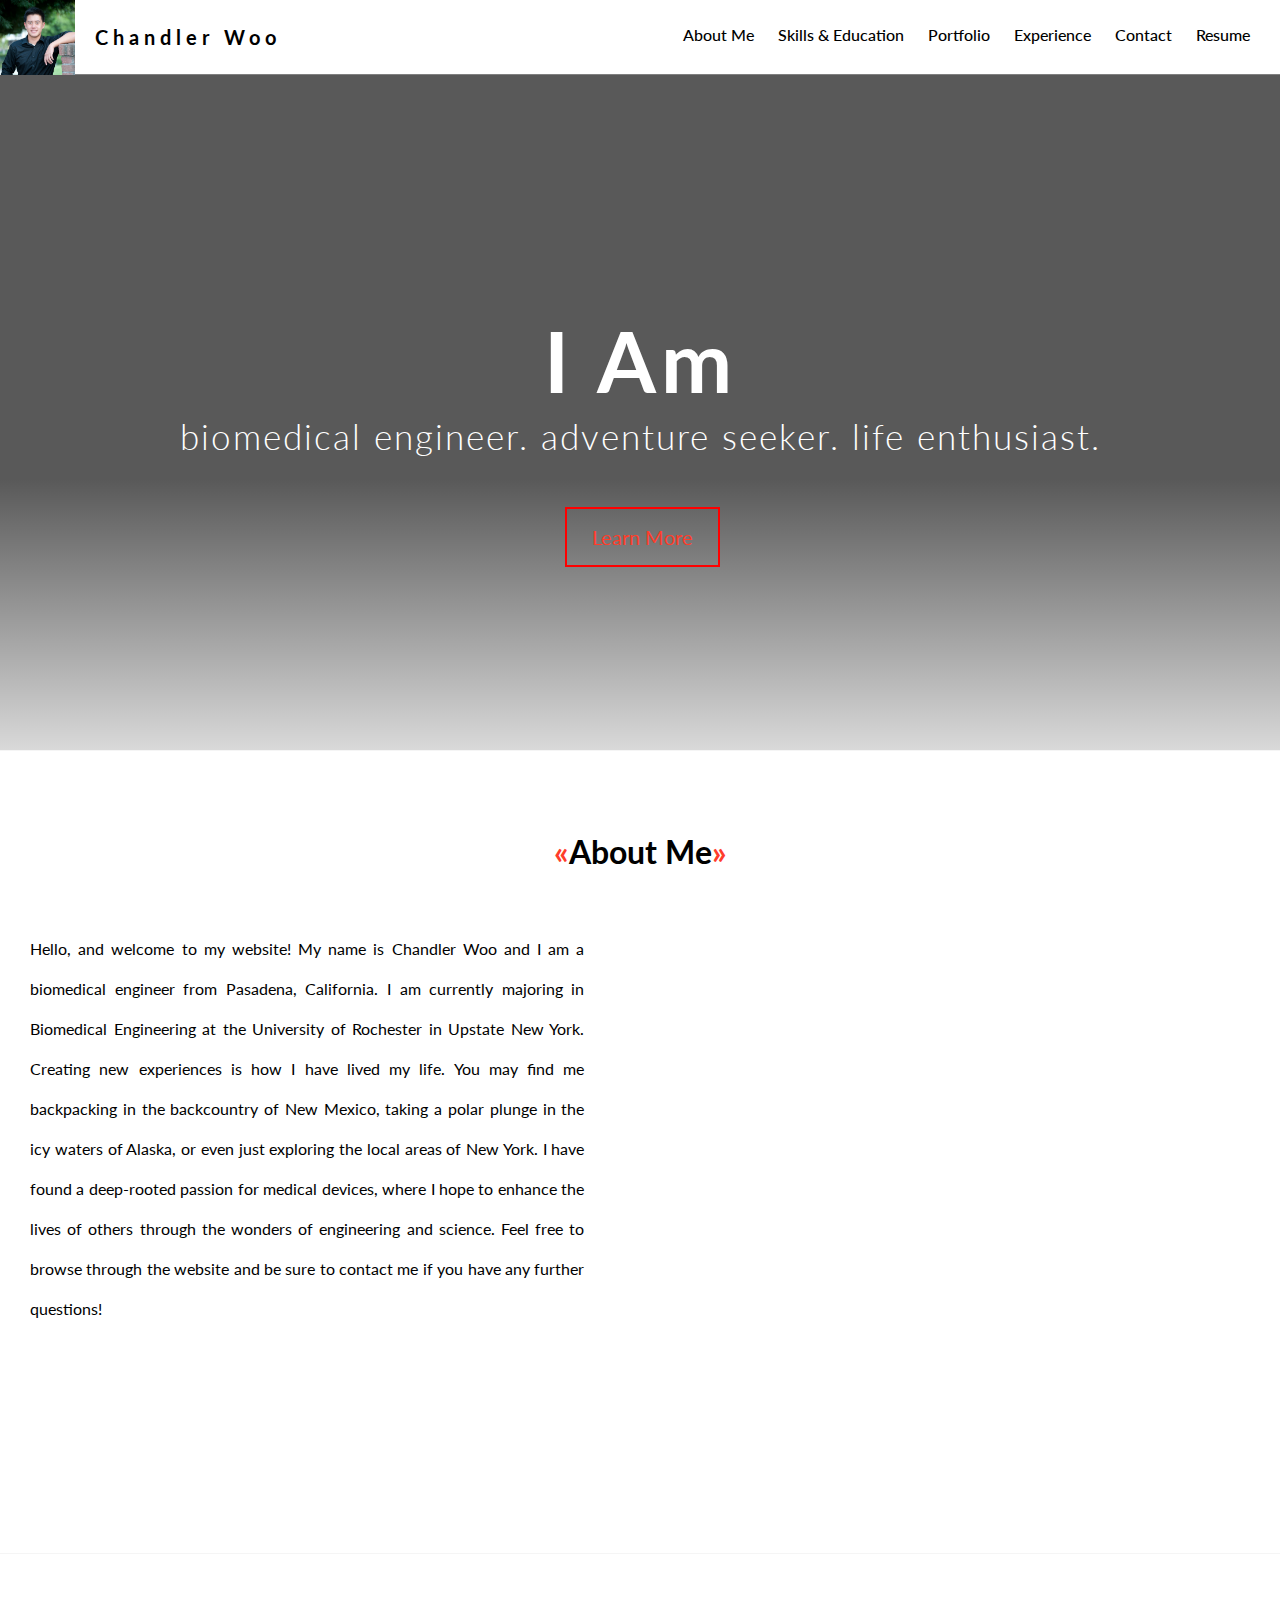
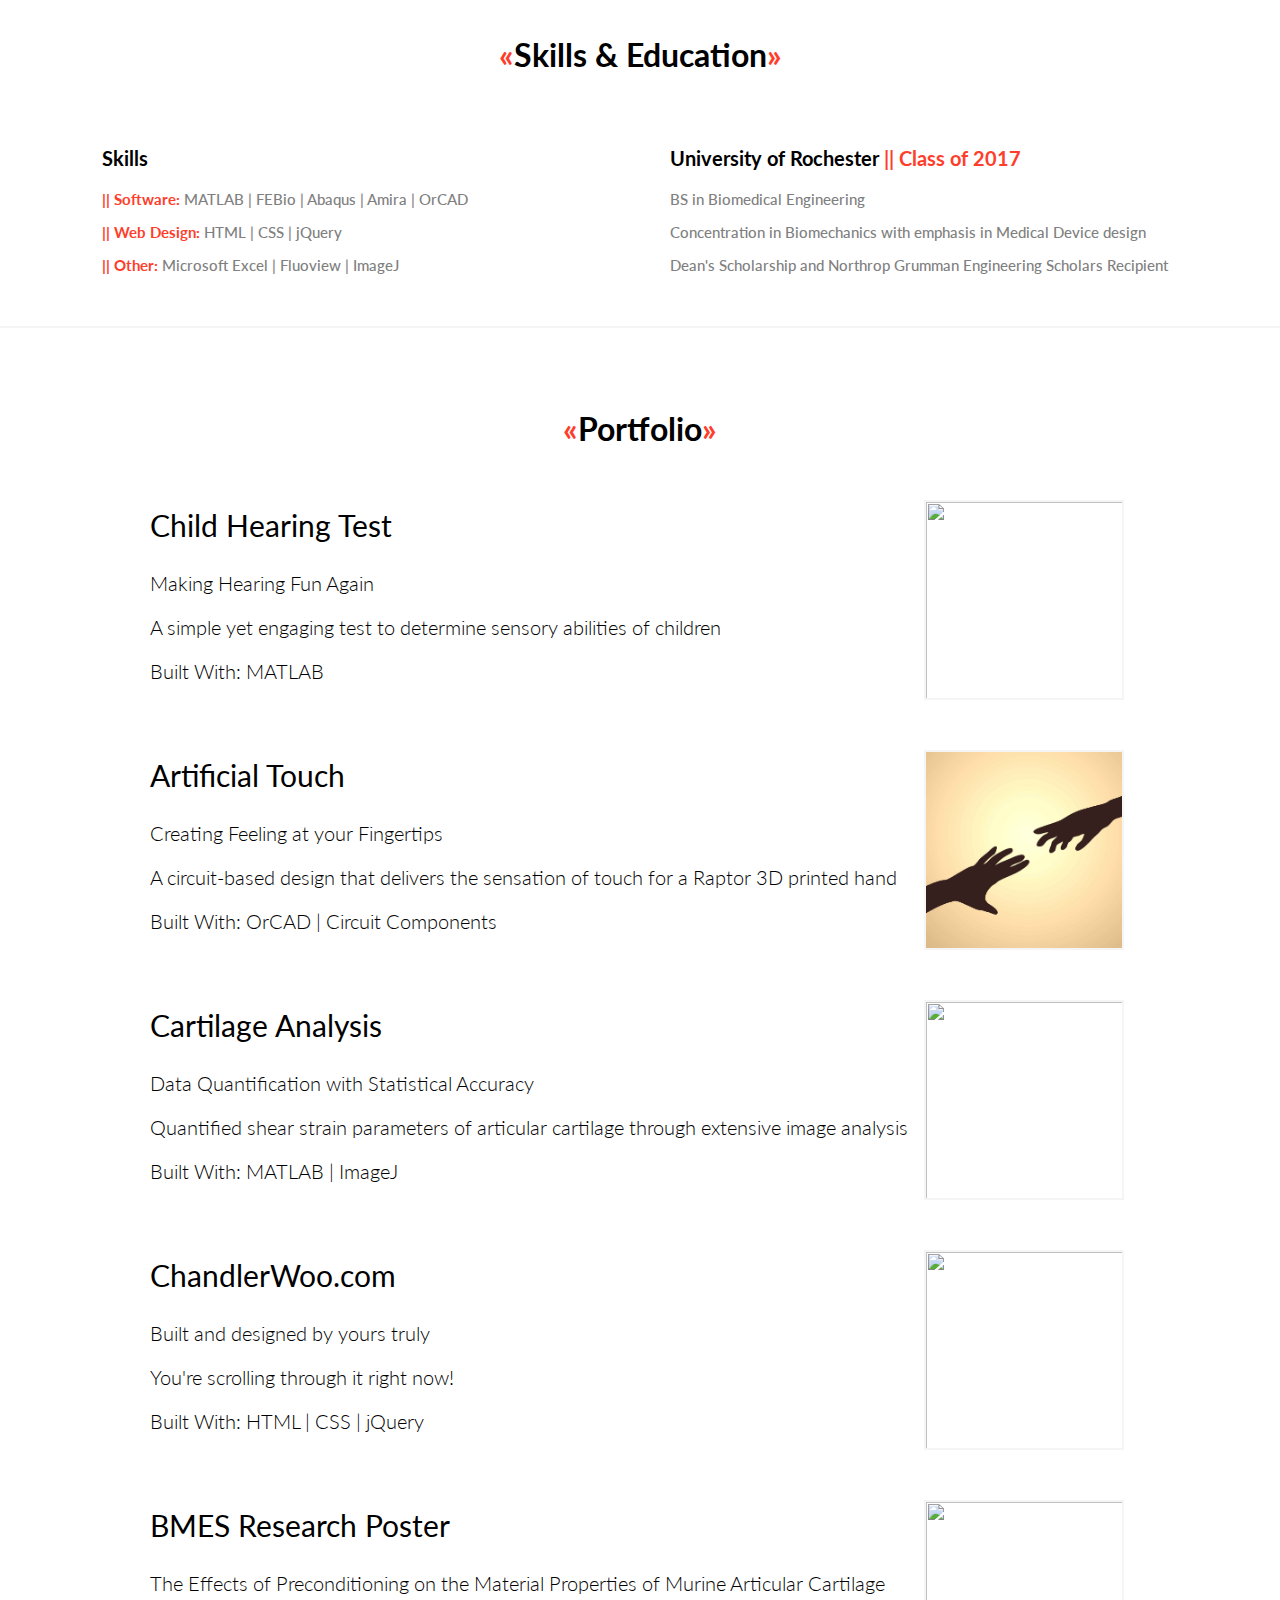
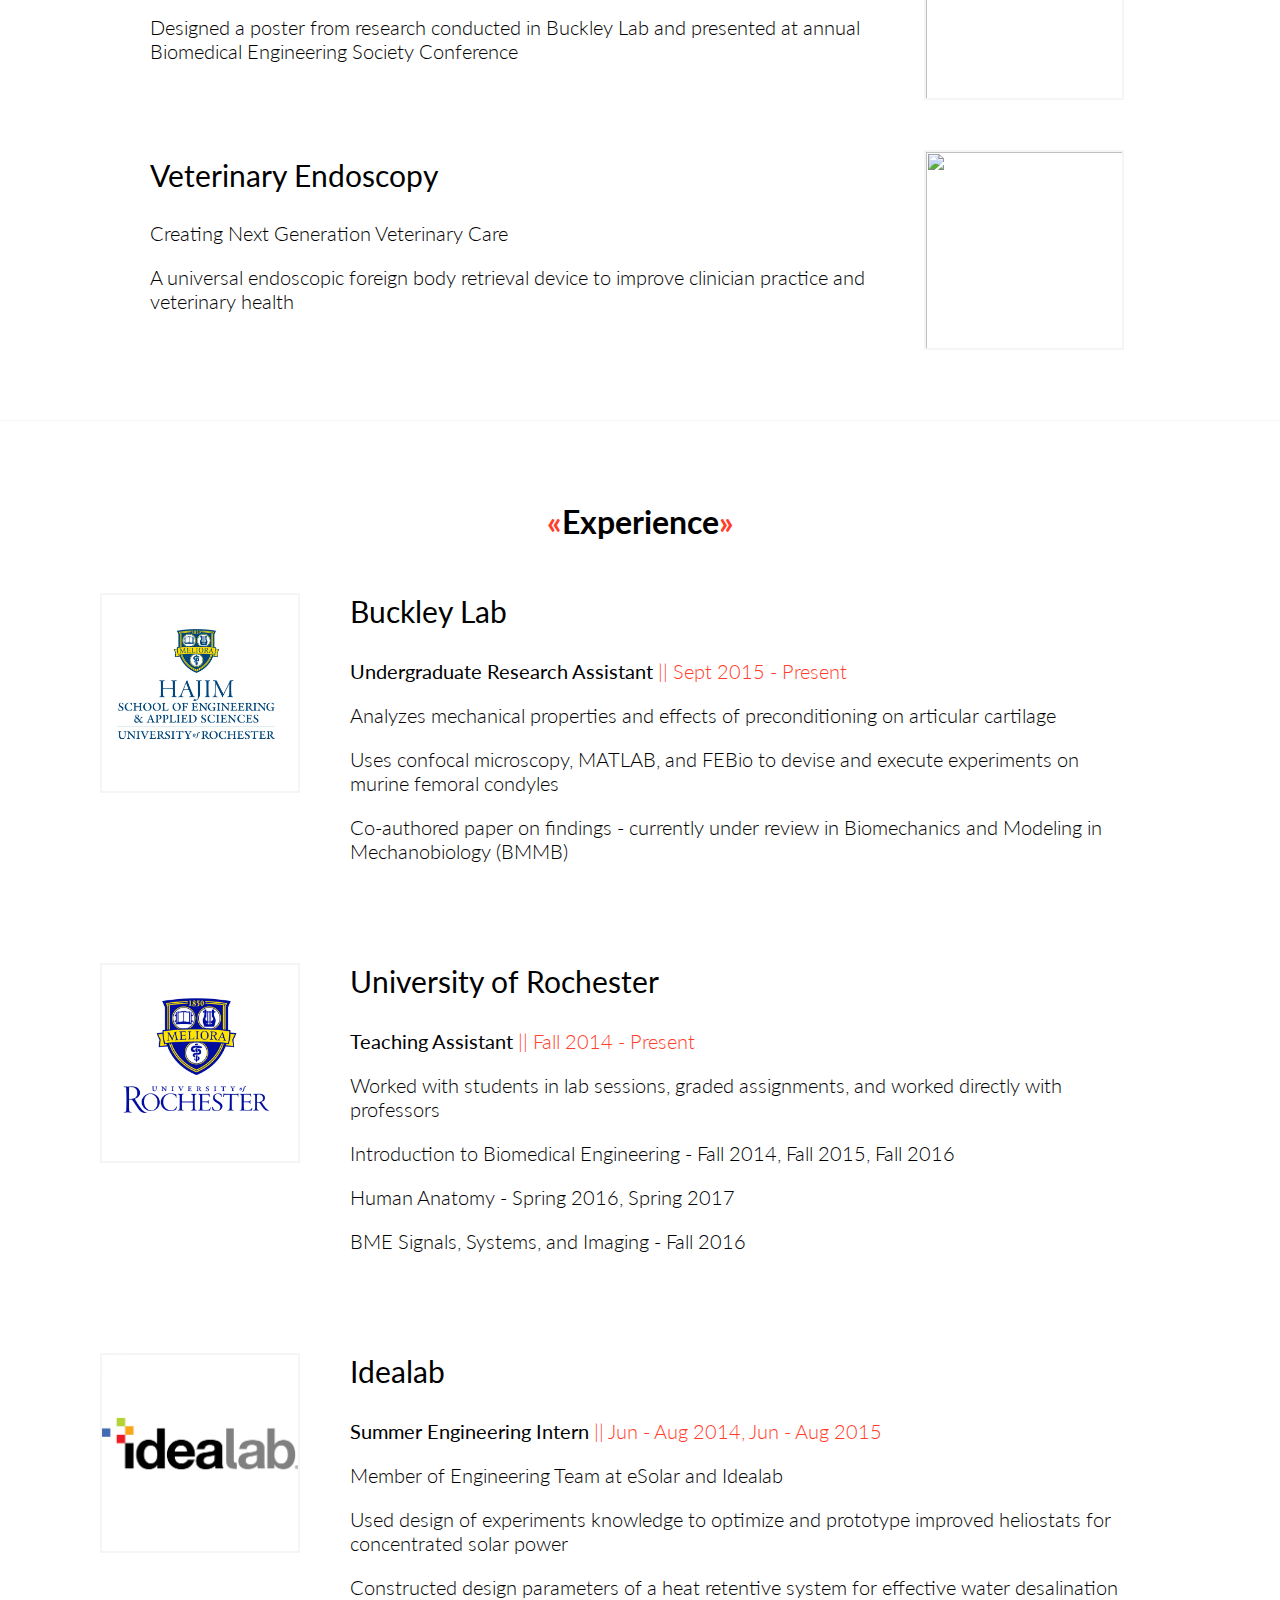
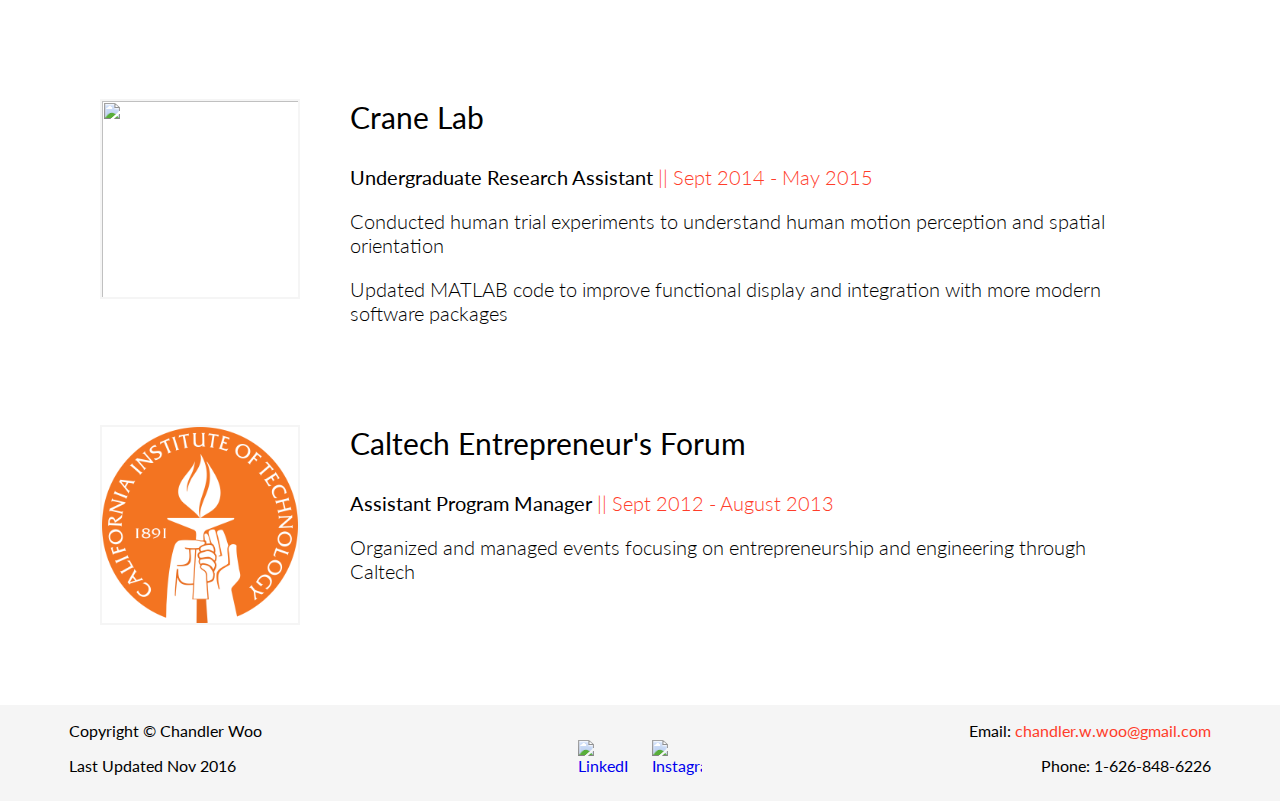
==== commit 0bb72912: "Update index.html" ====
--- a/index.html
+++ b/index.html
@@ -54,7 +54,7 @@
 
 		</div>
 		<!-- SKILLS AND EDUCATION -->
-		<div class = "section-header">
+		<div class = "section-header" id = "skills">
 			<h1><span>&laquo</span>Skills &amp Education<span>&raquo</span></h1>
 			<div class = "skills-and-education" id="skills-and-education">
 				<div class = "left">
@@ -118,6 +118,16 @@
 						<h3> Built With: HTML | CSS | jQuery </h3>
 					</div>
 				</a>
+				
+				<!-- BMES -->
+				<a href = "bmes.html" class = "project-link">
+					<div class = "project">
+						<img class = "project-logo" src="portfolio/bmes.png">
+						<h2> BMES Research Poster </h2>
+						<h3> The Effects of Preconditioning on the Material Properties of Murine Articular Cartilage </h3>
+						<h3> Designed a poster from research conducted in Buckley Lab and presented at annual Biomedical Engineering Society Conference </h3>
+					</div>
+				</a>
 
 				<!-- Veterinary Endoscopy -->
 				<a href = "veterinary.html" class = "project-link">
@@ -144,7 +154,7 @@
 				</div>
 
 				<div class = "job">
-					<img class = "job-logo" src="jobs/rochester.png">
+					<img class = "job-logo" src="jobs/rochester2.png">
 					<p class = "company"> University of Rochester </p>
 					<p class = "job-title"> Teaching Assistant <span>|| Fall 2014 - Present </span></p>
 					<p class = "job-description">Worked with students in lab sessions, graded assignments, and worked directly with professors </p>
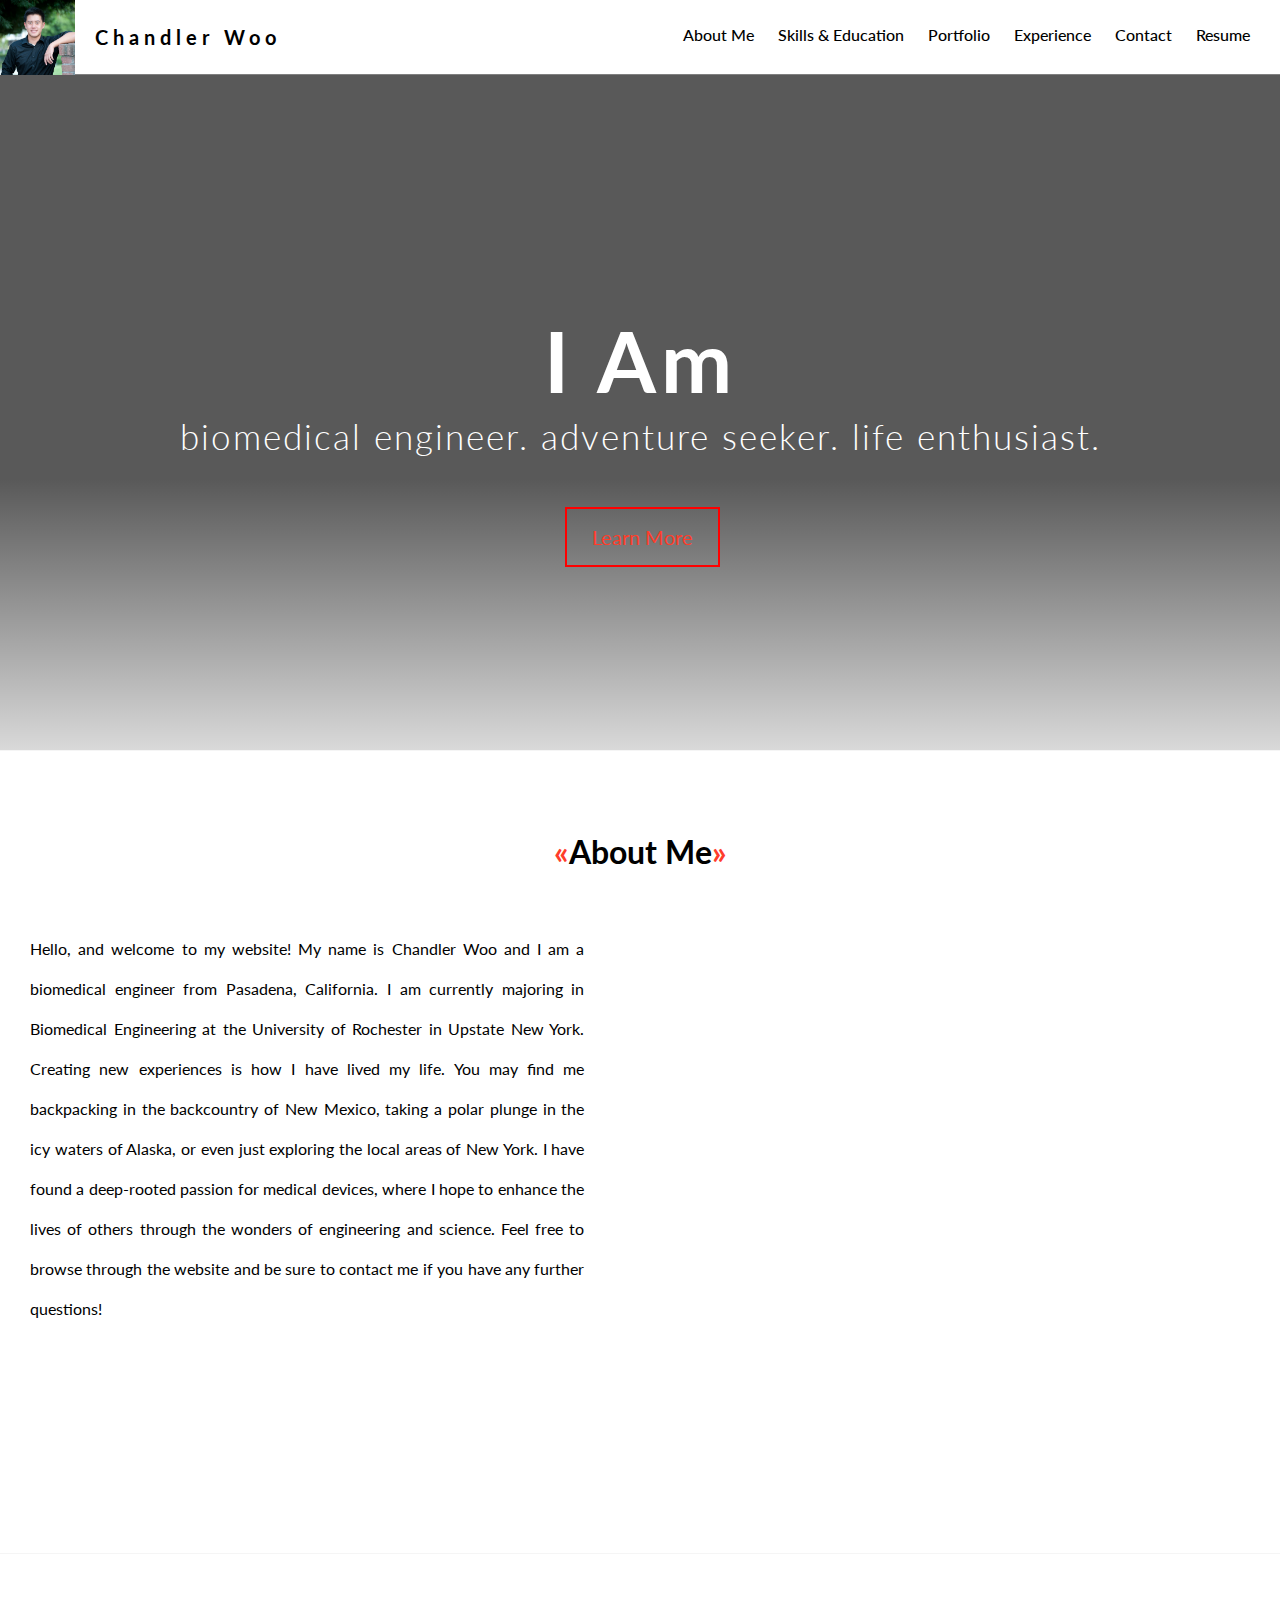
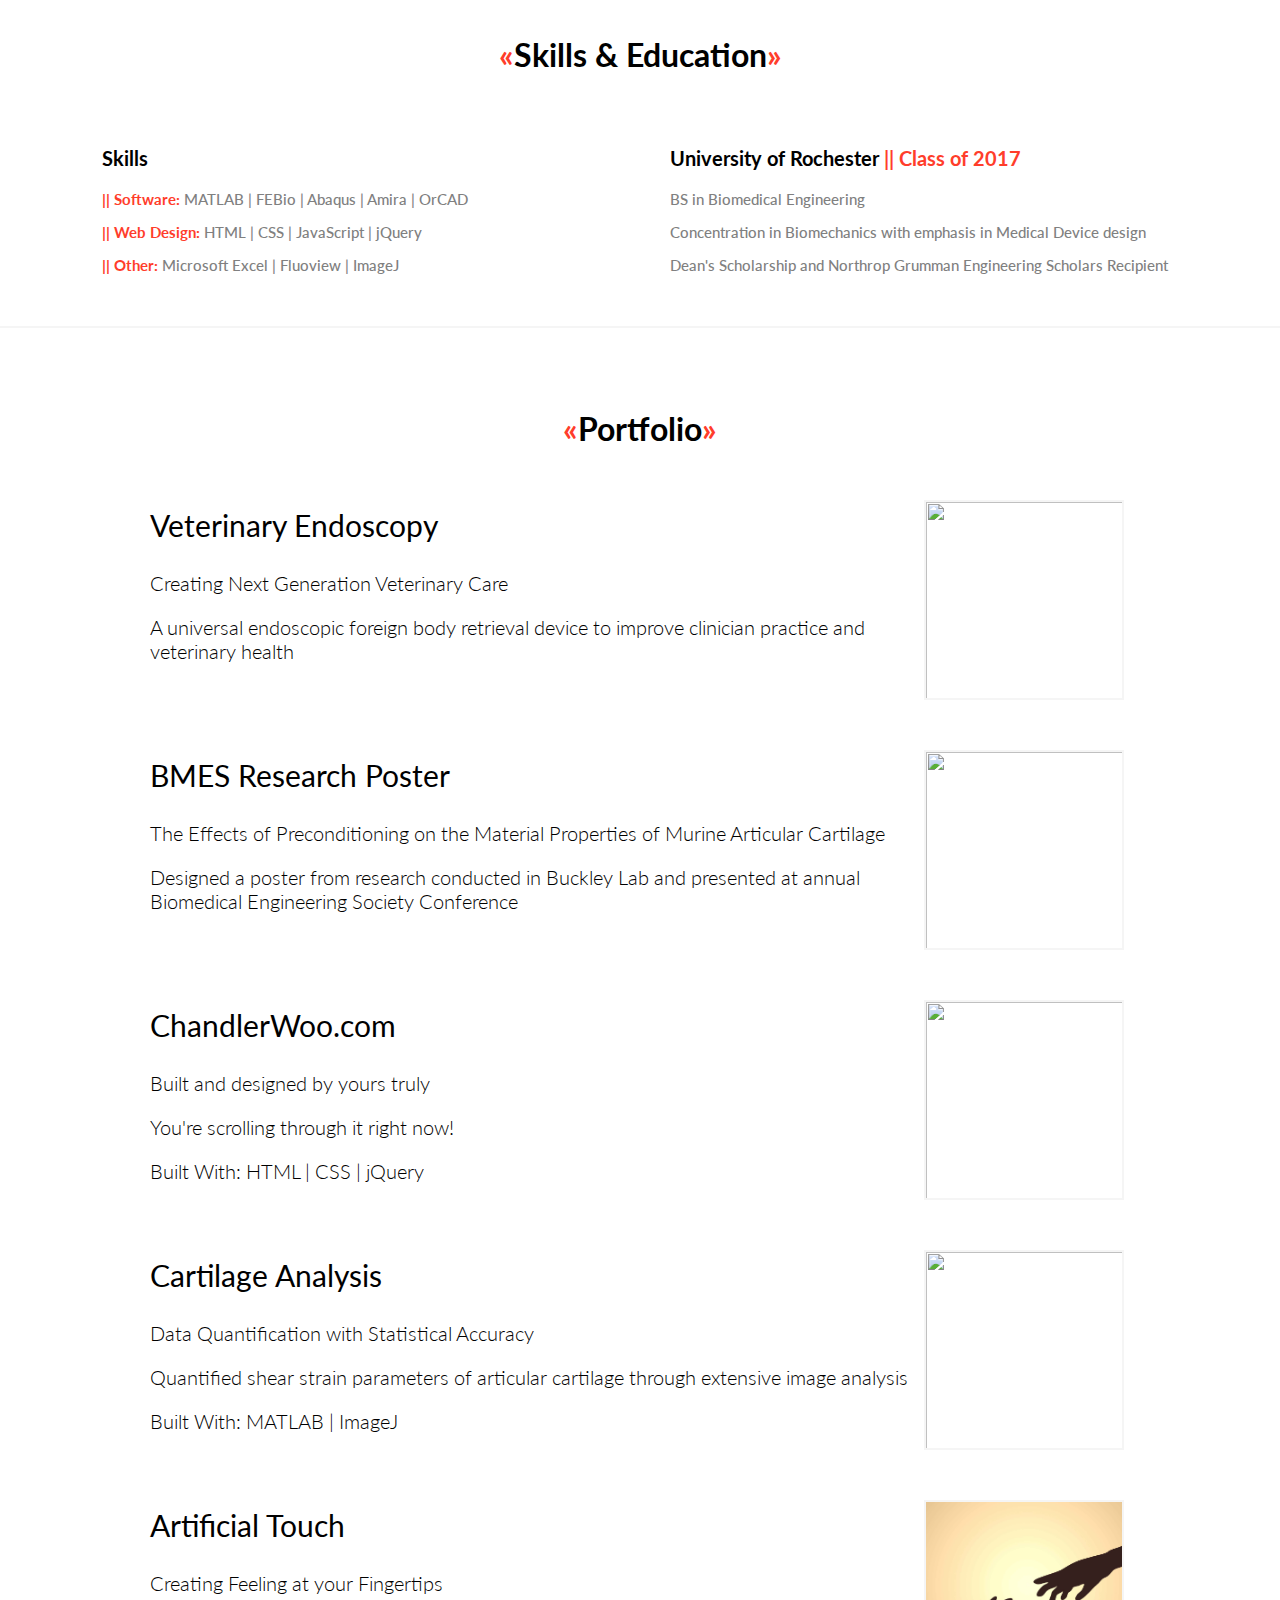
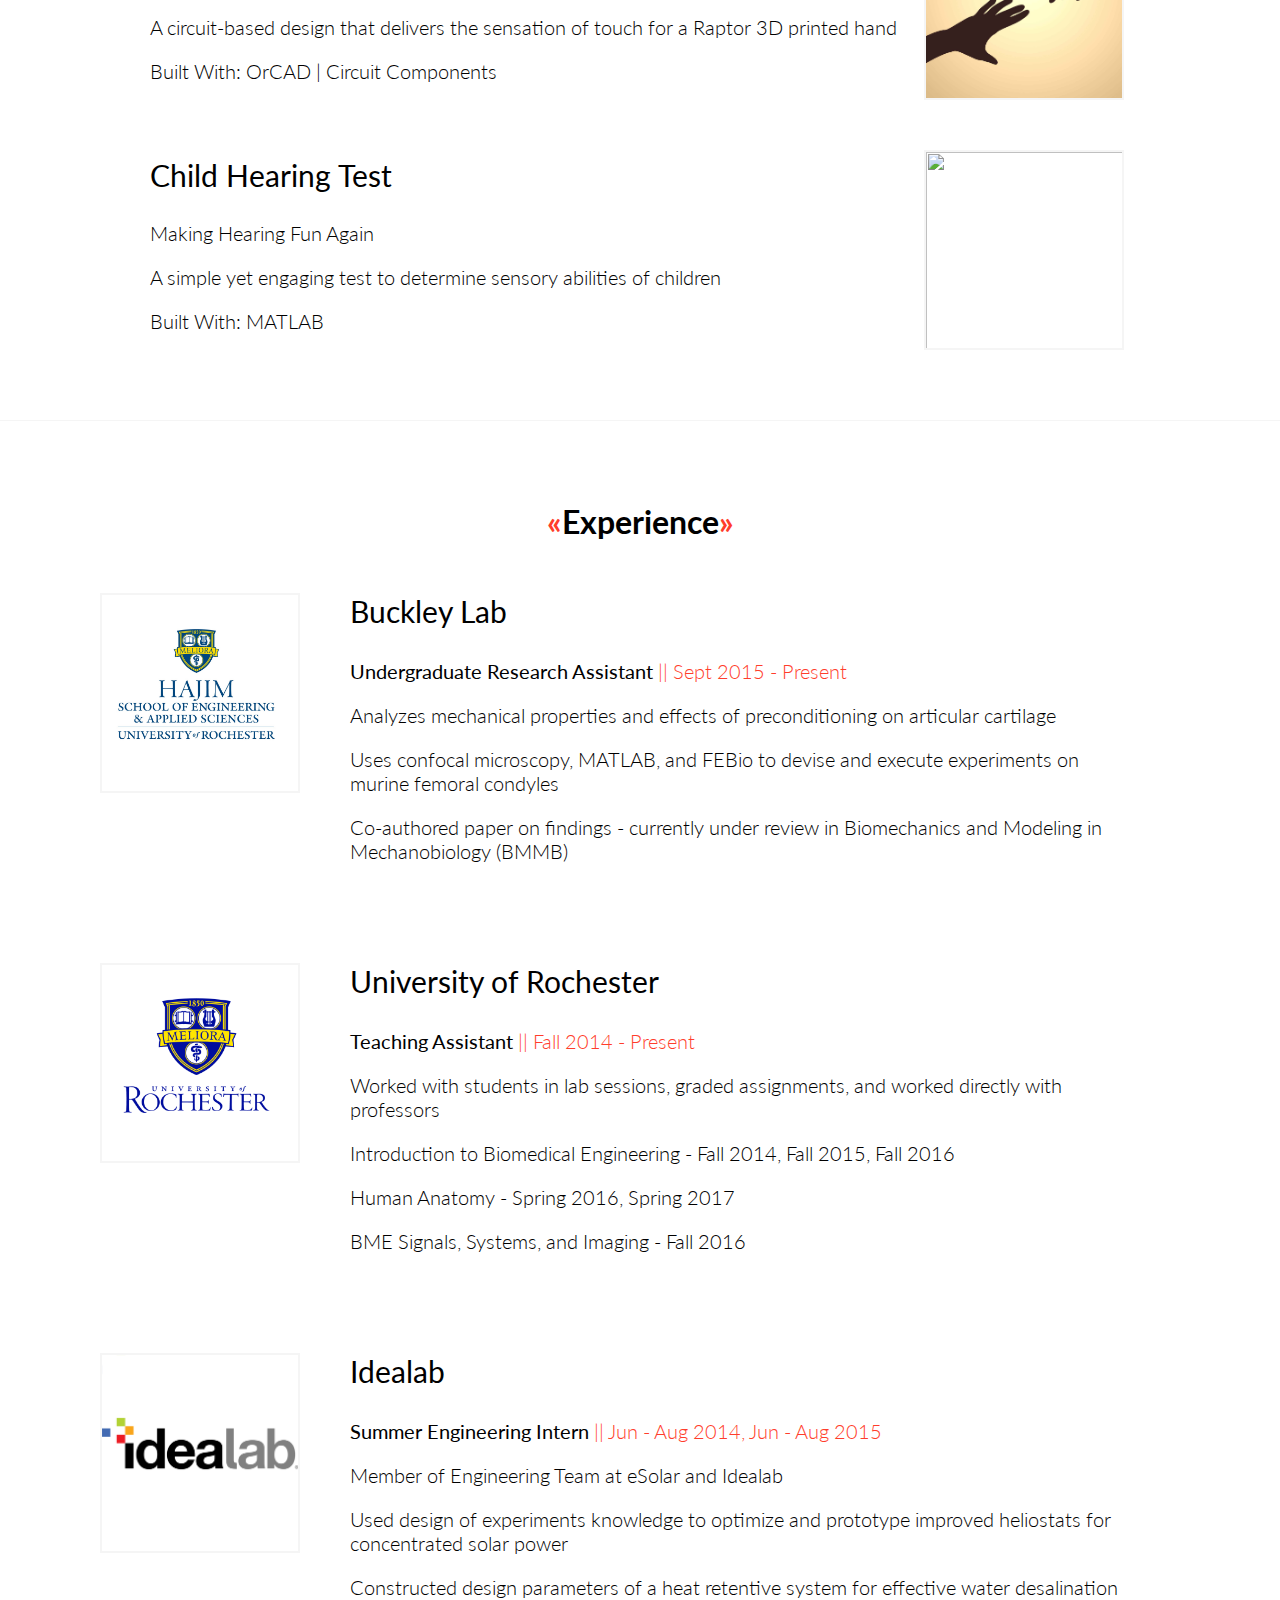
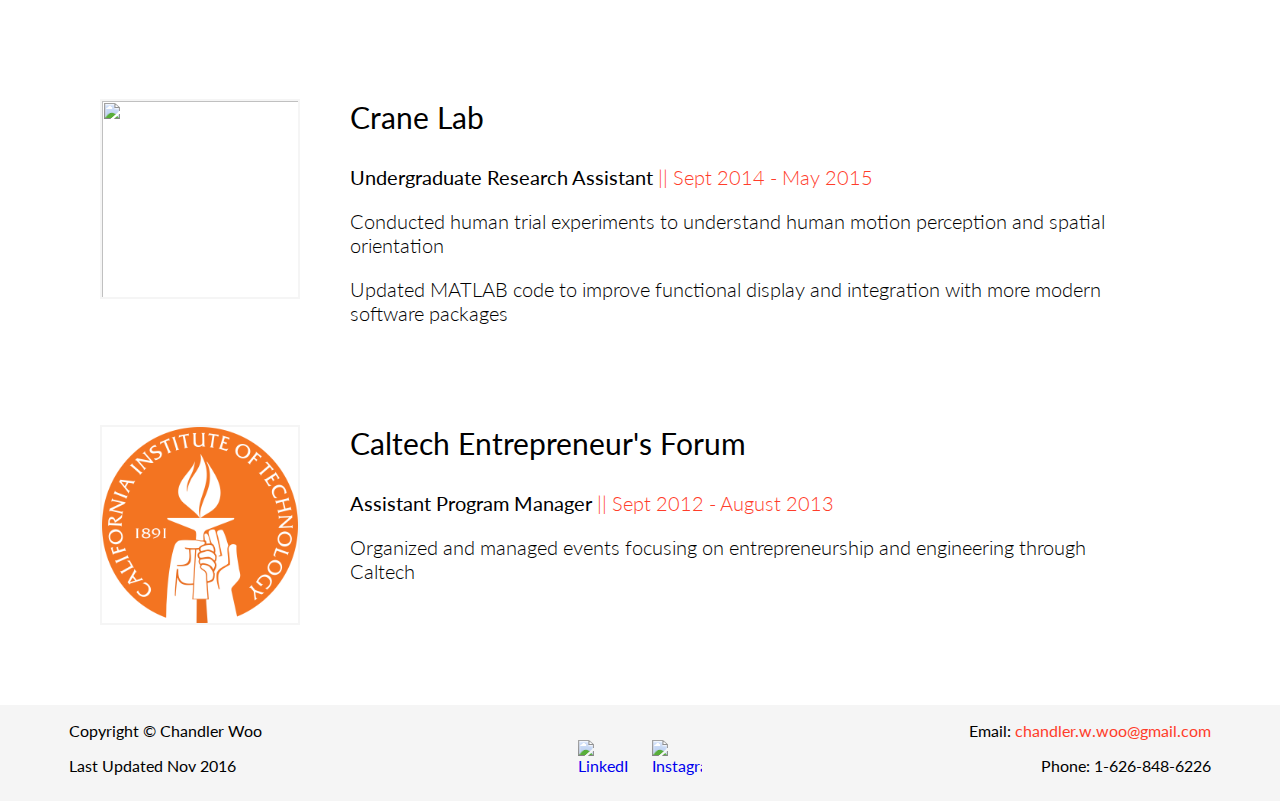
==== commit ef9dee75: "Update index.html" ====
--- a/index.html
+++ b/index.html
@@ -60,7 +60,7 @@
 				<div class = "left">
 					<p class="section-title"> Skills</p>
 					<p id = "major"> <span>|| Software:</span> MATLAB | FEBio | Abaqus | Amira | OrCAD </p>
-					<p id = "major"><span>|| Web Design:</span> HTML | CSS | jQuery </p>
+					<p id = "major"><span>|| Web Design:</span> HTML | CSS | JavaScript | jQuery </p>
 					<p id = "major"><span>|| Other:</span> Microsoft Excel | Fluoview | ImageJ </p>
 				</div>
 				<div class = "right">
@@ -76,6 +76,60 @@
 		<div class = "section-header" id = "portfolio">
 			<div class = "portfolio">
 				<h1><span>&laquo</span>Portfolio<span>&raquo</span></h1>
+				
+				<!-- Veterinary Endoscopy -->
+				<a href = "veterinary.html" class = "project-link">
+					<div class = "project">
+						<img class = "project-logo" src="portfolio/animal.jpg" >
+						<h2> Veterinary Endoscopy </h2>
+						<h3> Creating Next Generation Veterinary Care </h3>
+						<h3> A universal endoscopic foreign body retrieval device to improve clinician practice and veterinary health</h3>
+					</div>
+				</a>
+				
+				<!-- BMES -->
+				<a href = "bmes.html" class = "project-link">
+					<div class = "project">
+						<img class = "project-logo" src="portfolio/bmes.png">
+						<h2> BMES Research Poster </h2>
+						<h3> The Effects of Preconditioning on the Material Properties of Murine Articular Cartilage </h3>
+						<h3> Designed a poster from research conducted in Buckley Lab and presented at annual Biomedical Engineering Society Conference </h3>
+					</div>
+				</a>
+				
+				<!-- CHANDLERWOO.COM -->
+				<a href = "#" class = "project-link">
+					<div class = "project">
+						<img class = "project-logo" src="images/CWlogo.jpg">
+						<h2> ChandlerWoo.com </h2>
+						<h3> Built and designed by yours truly </h3>
+						<h3> You're scrolling through it right now! </h3>
+						<h3> Built With: HTML | CSS | jQuery </h3>
+					</div>
+				</a>
+				
+				<!-- Quantification of Shear Strain Parameters -->
+				<a href = "stats.html" class = "project-link">
+					<div class = "project">
+						<img class = "project-logo" src="portfolio/stats-icon.png">
+						<h2> Cartilage Analysis </h2>
+						<h3> Data Quantification with Statistical Accuracy</h3>
+						<h3> Quantified shear strain parameters of articular cartilage through extensive image analysis</h3>
+						<h3> Built With: MATLAB | ImageJ </h3>
+					</div>
+				</a>
+				
+				<!-- Raptor Artificial Touch -->
+				<a href = "raptor.html" class = "project-link">
+					<div class = "project">
+						<img class = "project-logo" src="portfolio/raptor-icon.png">
+						<h2> Artificial Touch </h2>
+						<h3> Creating Feeling at your Fingertips</h3>
+						<h3> A circuit-based design that delivers the sensation of touch for a Raptor 3D printed hand </h3>
+						<h3> Built With: OrCAD | Circuit Components </h3>
+					</div>
+				</a>
+				
 				<!-- MATLAB Hearing Test -->
 				<a href = "hearing.html" class = "project-link">
 					<div class = "project">
@@ -86,59 +140,7 @@
 						<h3> Built With: MATLAB </h3>
 					</div>
 				</a>
-				<!-- Raptor Artificial Touch -->
-				<a href = "raptor.html" class = "project-link">
-					<div class = "project">
-						<img class = "project-logo" src="portfolio/raptor-icon.png">
-						<h2> Artificial Touch </h2>
-						<h3> Creating Feeling at your Fingertips</h3>
-						<h3> A circuit-based design that delivers the sensation of touch for a Raptor 3D printed hand </h3>
-						<h3> Built With: OrCAD | Circuit Components </h3>
-					</div>
-				</a>
-
-				<!-- Quantification of Shear Strain Parameters -->
-				<a href = "stats.html" class = "project-link">
-					<div class = "project">
-						<img class = "project-logo" src="portfolio/stats-icon.png">
-						<h2> Cartilage Analysis </h2>
-						<h3> Data Quantification with Statistical Accuracy</h3>
-						<h3> Quantified shear strain parameters of articular cartilage through extensive image analysis</h3>
-						<h3> Built With: MATLAB | ImageJ </h3>
-					</div>
-				</a>
-
-				<!-- CHANDLERWOO.COM -->
-				<a href = "#" class = "project-link">
-					<div class = "project">
-						<img class = "project-logo" src="images/CWlogo.jpg">
-						<h2> ChandlerWoo.com </h2>
-						<h3> Built and designed by yours truly </h3>
-						<h3> You're scrolling through it right now! </h3>
-						<h3> Built With: HTML | CSS | jQuery </h3>
-					</div>
-				</a>
-				
-				<!-- BMES -->
-				<a href = "bmes.html" class = "project-link">
-					<div class = "project">
-						<img class = "project-logo" src="portfolio/bmes.png">
-						<h2> BMES Research Poster </h2>
-						<h3> The Effects of Preconditioning on the Material Properties of Murine Articular Cartilage </h3>
-						<h3> Designed a poster from research conducted in Buckley Lab and presented at annual Biomedical Engineering Society Conference </h3>
-					</div>
-				</a>
-
-				<!-- Veterinary Endoscopy -->
-				<a href = "veterinary.html" class = "project-link">
-					<div class = "project">
-						<img class = "project-logo" src="portfolio/veterinary.jpg" >
-						<h2> Veterinary Endoscopy </h2>
-						<h3> Creating Next Generation Veterinary Care </h3>
-						<h3> A universal endoscopic foreign body retrieval device to improve clinician practice and veterinary health</h3>
-					</div>
-				</a>
-
+				
 		</div>
 		<div class = "section-header" id = "experience">
 			<div class = "experience">
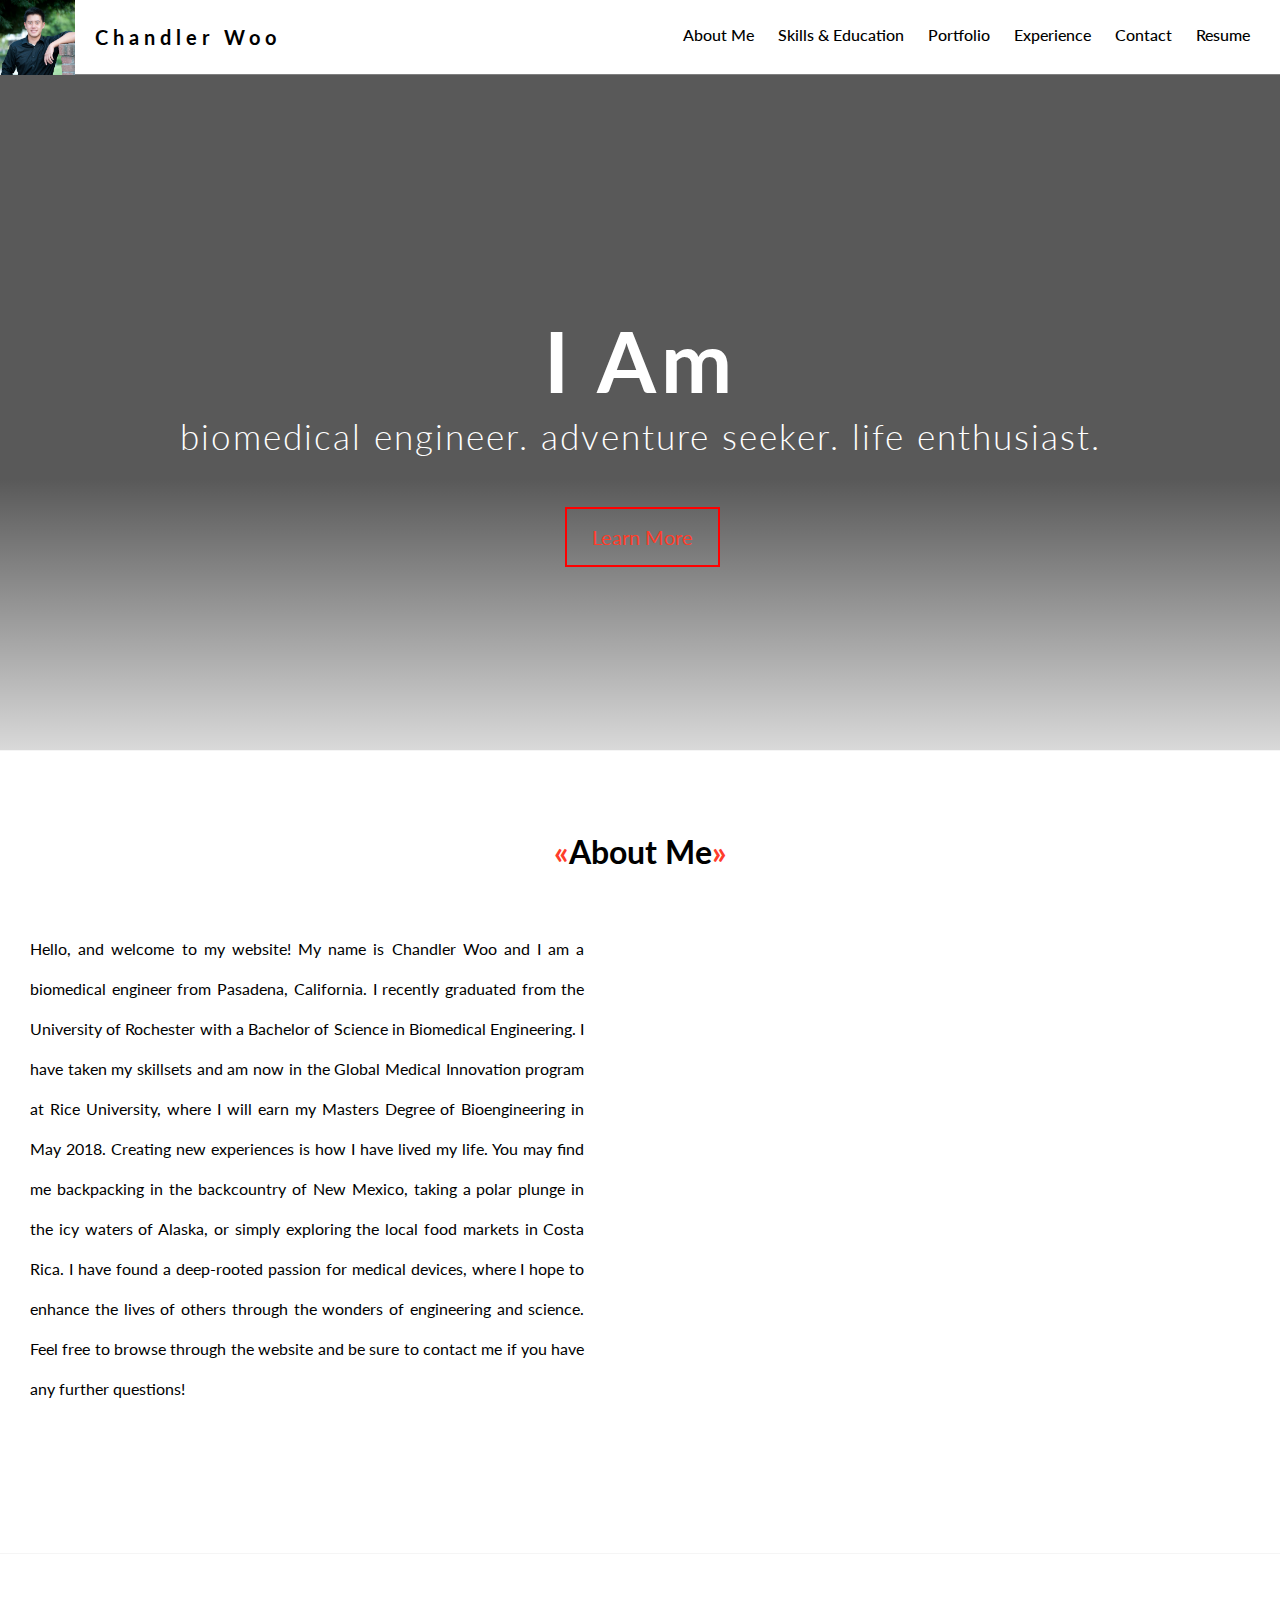
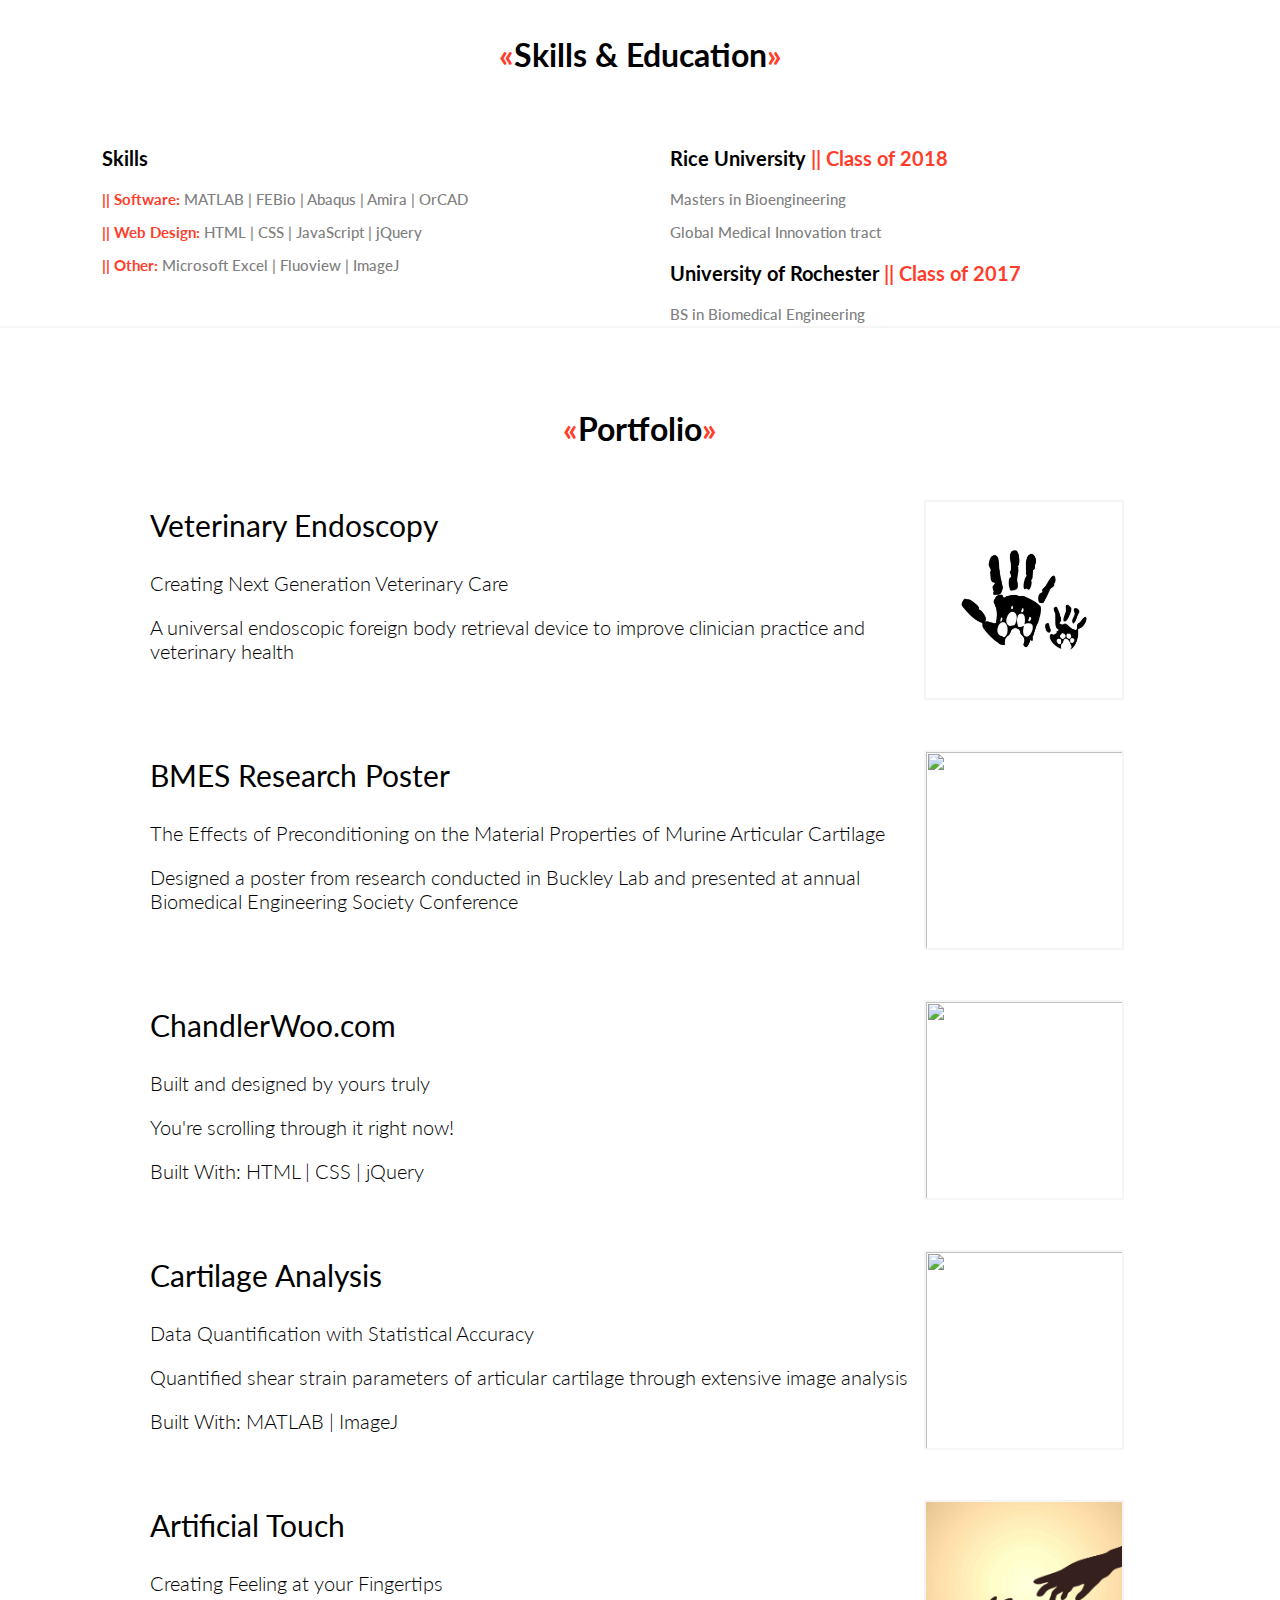
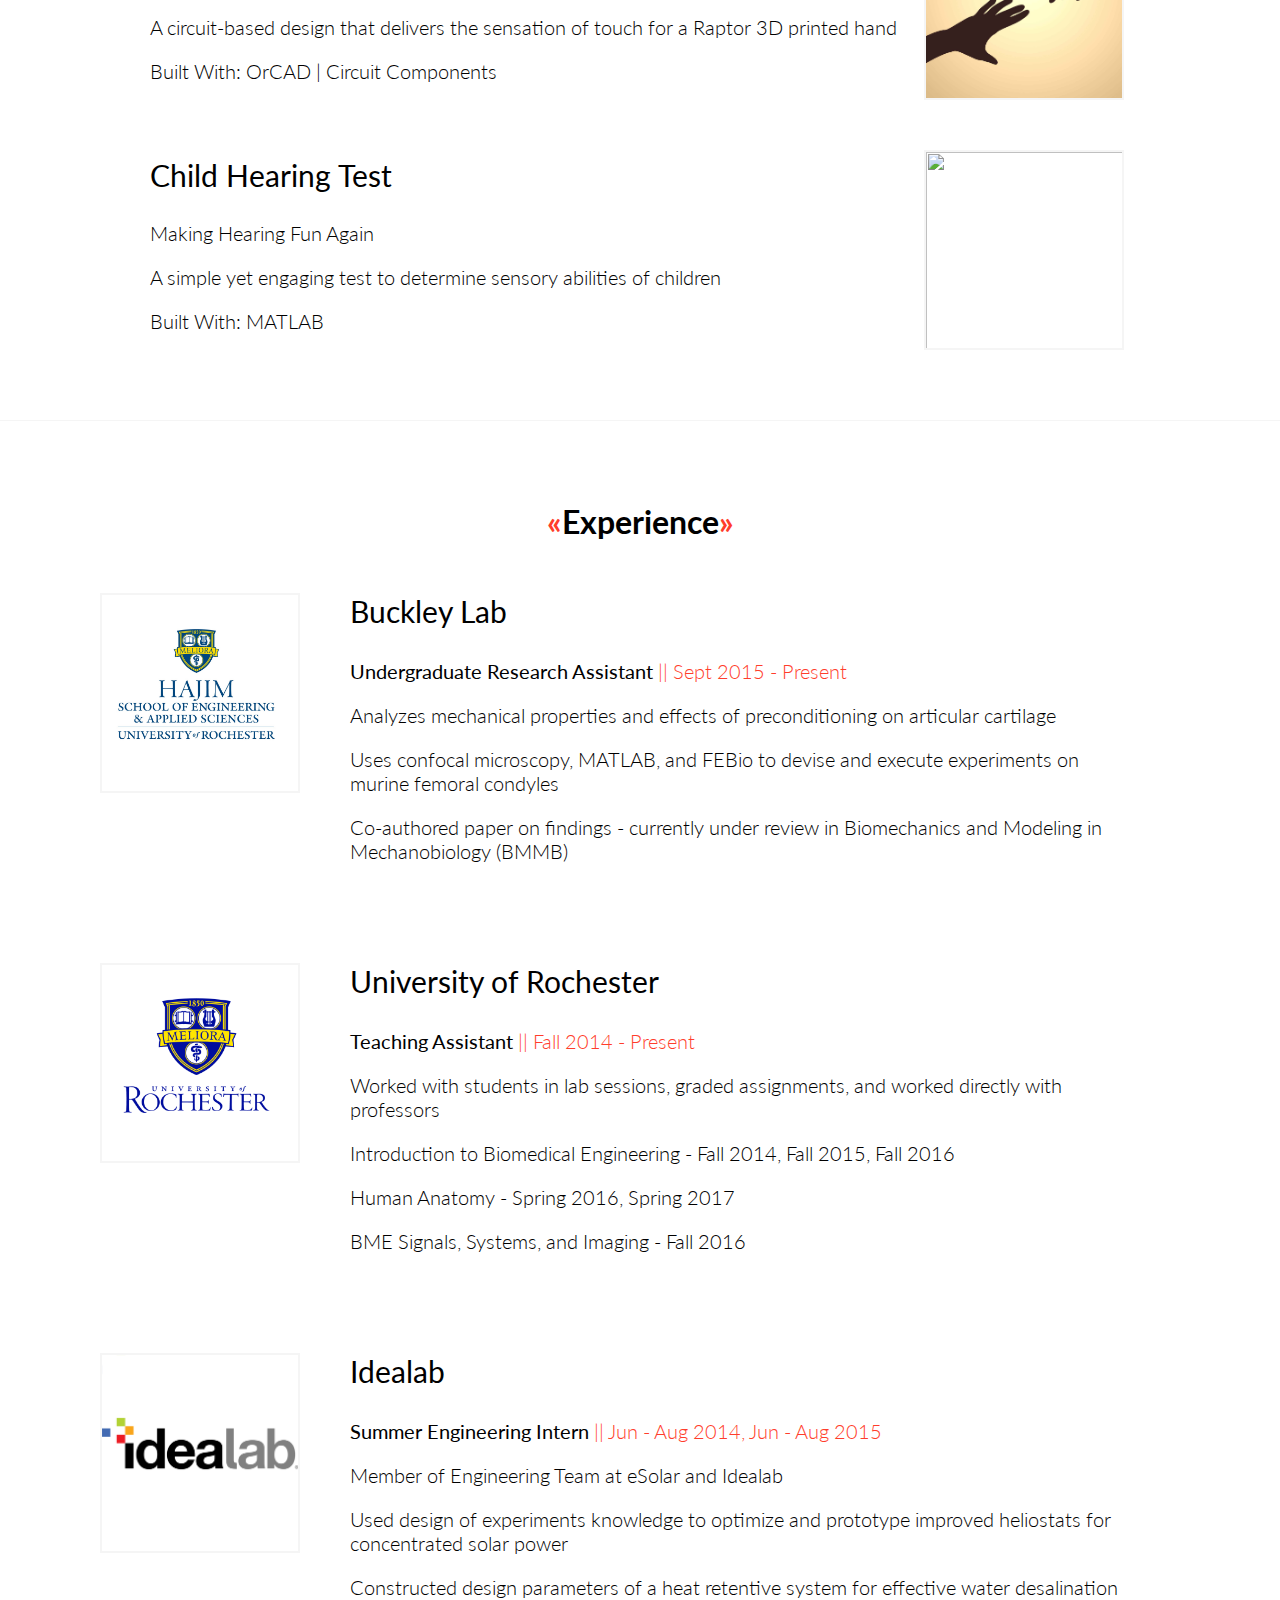
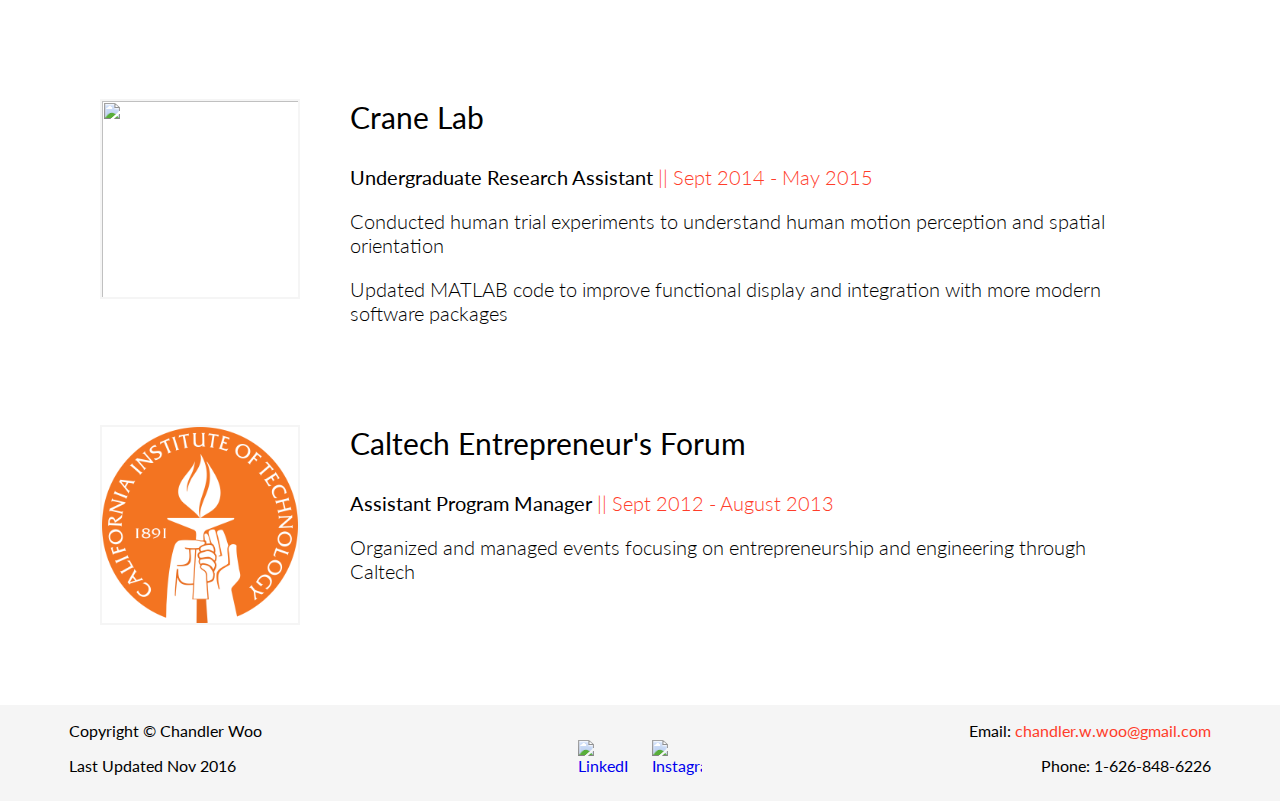
==== commit 46080459: "Update index.html" ====
--- a/index.html
+++ b/index.html
@@ -34,7 +34,7 @@
           			<li><a class = "scroll-to-portfolio" href = "#">Portfolio</a></li>
           			<li><a class = "scroll-to-experience" href = "#">Experience</a></li>
           			<li><a href = "mailto:chandler.w.woo@gmail.com">Contact</a></li>
-          			<li><a href = "portfolio/ChandlerWooResume(November2016).pdf">Resume</a></li>
+          			<li><a href = "portfolio/ChandlerWooResume(June2017).pdf">Resume</a></li>
         		</ul>
       		</nav>
 			<div class = "header-content">
@@ -48,7 +48,7 @@
 			<h1><span>&laquo</span>About Me<span>&raquo</span></h1>
 			<div id = "collage"> </div>
 			<div id = "paragraph">
-				<p>Hello, and welcome to my website! My name is Chandler Woo and I am a biomedical engineer from Pasadena, California. I am currently majoring in Biomedical Engineering at the University of Rochester in Upstate New York. Creating new experiences is how I have lived my life. You may find me backpacking in the backcountry of New Mexico, taking a polar plunge in the icy waters of Alaska, or even just exploring the local areas of New York. I have found a deep-rooted passion for medical devices, where I hope to enhance the lives of others through the wonders of engineering and science. Feel free to browse through the website and be sure to contact me if you have any further questions! </p>
+				<p>Hello, and welcome to my website! My name is Chandler Woo and I am a biomedical engineer from Pasadena, California. I recently graduated from the University of Rochester with a Bachelor of Science in Biomedical Engineering. I have taken my skillsets and am now in the Global Medical Innovation program at Rice University, where I will earn my Masters Degree of Bioengineering in May 2018. Creating new experiences is how I have lived my life. You may find me backpacking in the backcountry of New Mexico, taking a polar plunge in the icy waters of Alaska, or simply exploring the local food markets in Costa Rica. I have found a deep-rooted passion for medical devices, where I hope to enhance the lives of others through the wonders of engineering and science. Feel free to browse through the website and be sure to contact me if you have any further questions! </p>
 			</div>
 
 
@@ -64,6 +64,10 @@
 					<p id = "major"><span>|| Other:</span> Microsoft Excel | Fluoview | ImageJ </p>
 				</div>
 				<div class = "right">
+					<p class="section-title"> Rice University <span>|| Class of 2018</span> </p>
+					<p id = "major"> Masters in Bioengineering </p>
+					<p id = "major"> Global Medical Innovation tract</p>
+					<p id = "major">    </p>
 					<p class="section-title"> University of Rochester <span>|| Class of 2017</span> </p>
 					<p id = "major"> BS in Biomedical Engineering </p>
 					<p id = "major"> Concentration in Biomechanics with emphasis in Medical Device design</p>
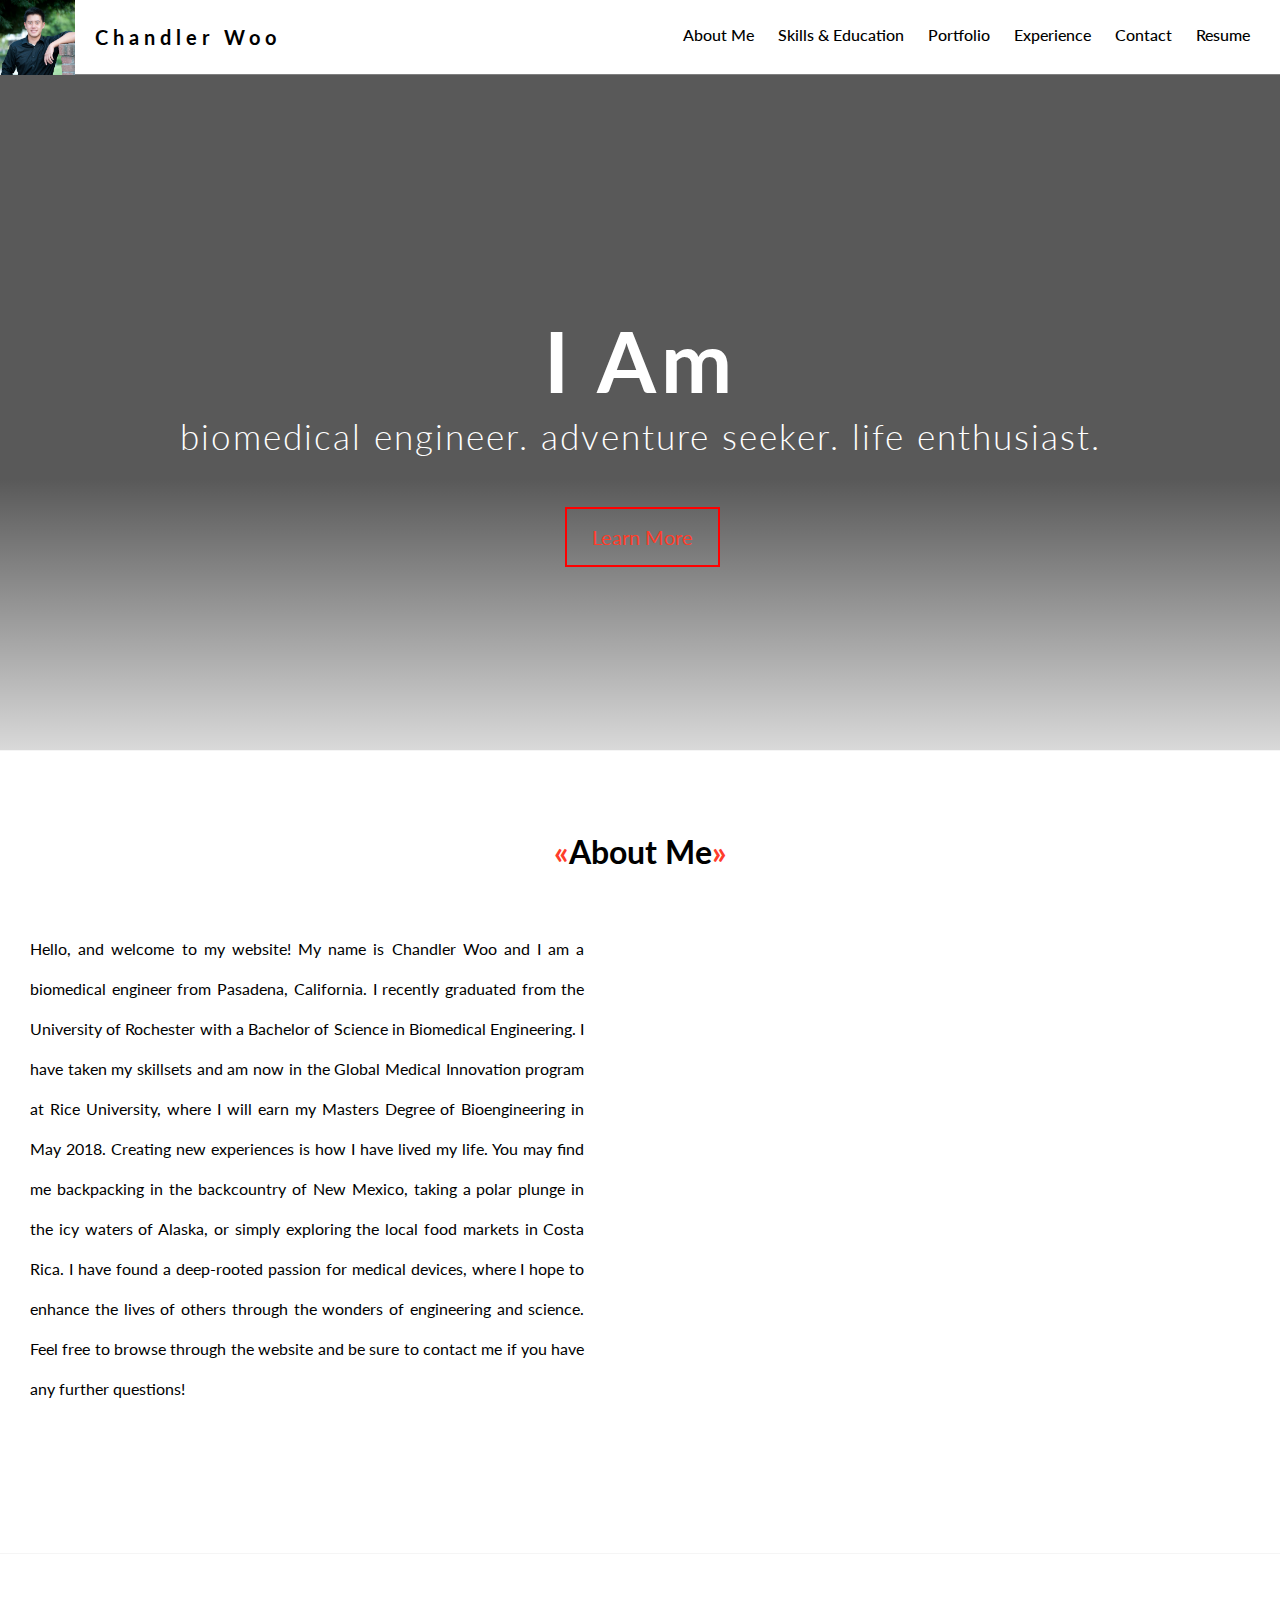
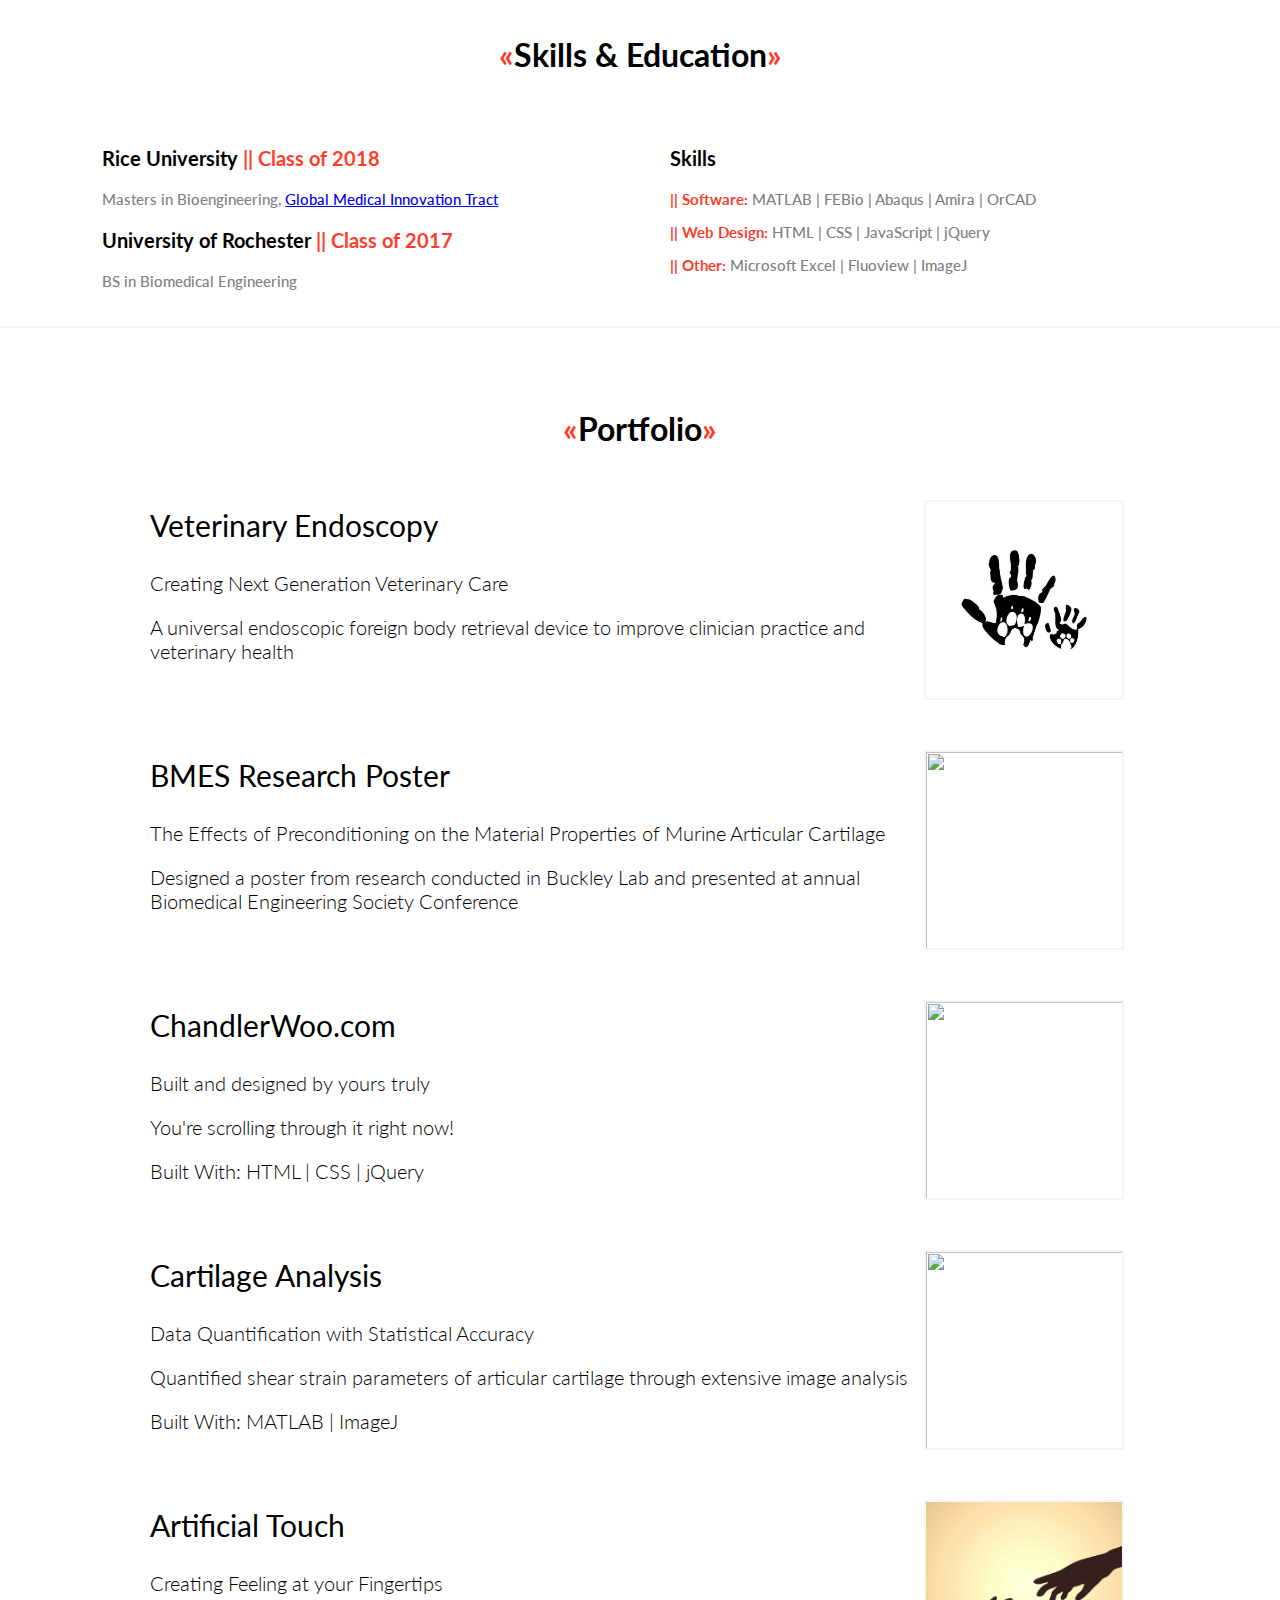
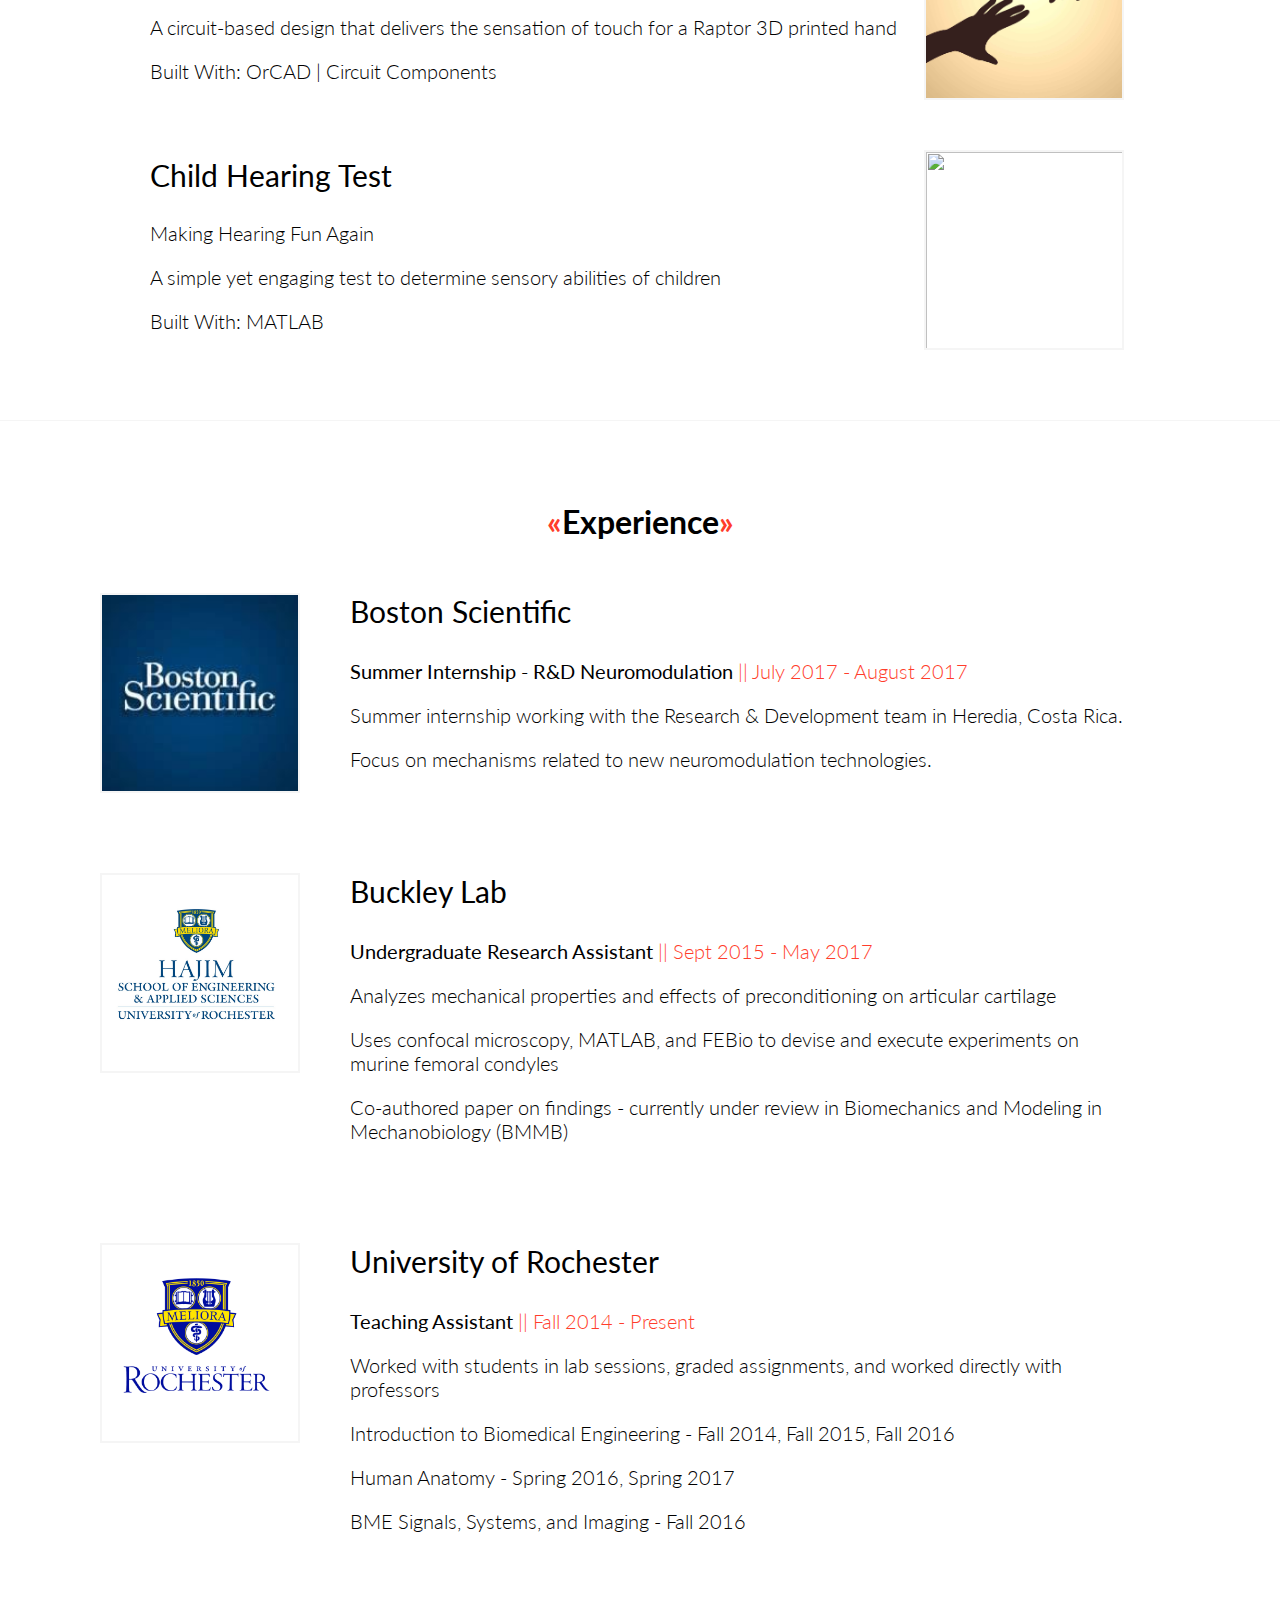
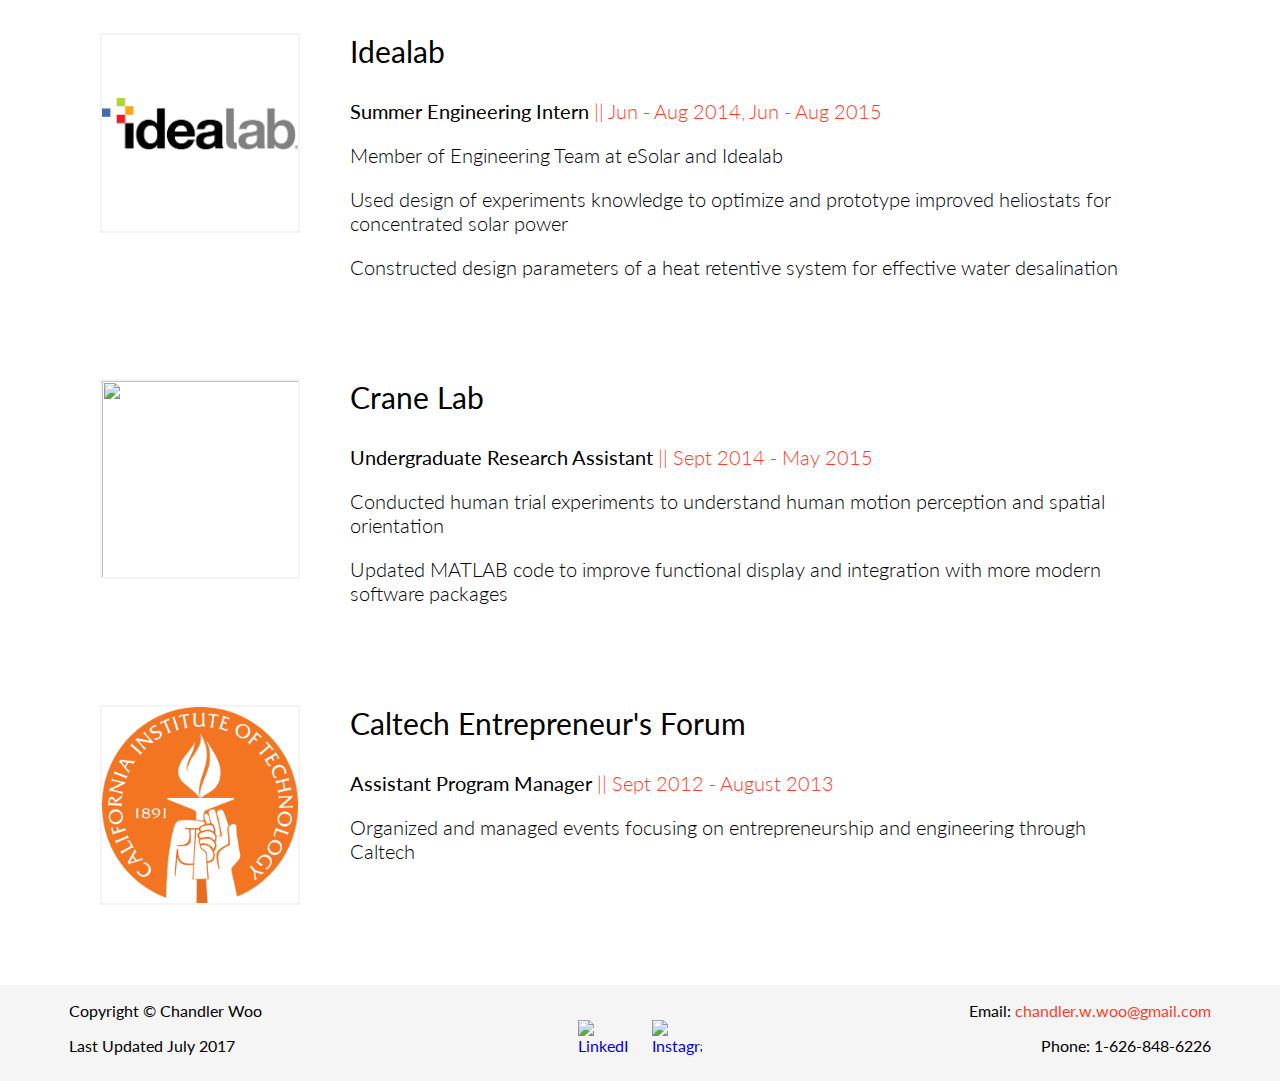
==== commit c0a77d24: "Update index.html" ====
--- a/index.html
+++ b/index.html
@@ -58,21 +58,19 @@
 			<h1><span>&laquo</span>Skills &amp Education<span>&raquo</span></h1>
 			<div class = "skills-and-education" id="skills-and-education">
 				<div class = "left">
+					<p class="section-title"> Rice University <span>|| Class of 2018</span> </p>
+					<p id = "major"> Masters in Bioengineering, <a href="gmi.rice.edu">Global Medical Innovation Tract </a> </p>
+					<p id = "major">    </p>
+					<p class="section-title"> University of Rochester <span>|| Class of 2017</span> </p>
+					<p id = "major"> BS in Biomedical Engineering </p>
+				</div>
+				<div class = "right">
 					<p class="section-title"> Skills</p>
 					<p id = "major"> <span>|| Software:</span> MATLAB | FEBio | Abaqus | Amira | OrCAD </p>
 					<p id = "major"><span>|| Web Design:</span> HTML | CSS | JavaScript | jQuery </p>
 					<p id = "major"><span>|| Other:</span> Microsoft Excel | Fluoview | ImageJ </p>
 				</div>
-				<div class = "right">
-					<p class="section-title"> Rice University <span>|| Class of 2018</span> </p>
-					<p id = "major"> Masters in Bioengineering </p>
-					<p id = "major"> Global Medical Innovation tract</p>
-					<p id = "major">    </p>
-					<p class="section-title"> University of Rochester <span>|| Class of 2017</span> </p>
-					<p id = "major"> BS in Biomedical Engineering </p>
-					<p id = "major"> Concentration in Biomechanics with emphasis in Medical Device design</p>
-					<p id = "major"> Dean's Scholarship and Northrop Grumman Engineering Scholars Recipient </p>
-				</div>
+				
 			</div>
 		</div>
 		<!-- PORTFOLIO-->
@@ -149,11 +147,19 @@
 		<div class = "section-header" id = "experience">
 			<div class = "experience">
 				<h1><span>&laquo</span>Experience<span>&raquo</span></h1>
+				
+				<div class = "job">
+					<img class = "job-logo" src="jobs/boston-scientific-squarelogo.png">
+					<p class = "company"> Boston Scientific </p>
+					<p class = "job-title"> Summer Internship - R&D Neuromodulation <span>|| July 2017 - August 2017 </span></p>
+					<p class = "job-description">Summer internship working with the Research & Development team in Heredia, Costa Rica.</p>
+					<p class = "job-description">Focus on mechanisms related to new neuromodulation technologies.</p>
+				</div>
 
 				<div class = "job">
 					<img class = "job-logo" src="jobs/hajim2.jpg">
 					<p class = "company"> Buckley Lab </p>
-					<p class = "job-title"> Undergraduate Research Assistant <span>|| Sept 2015 - Present </span></p>
+					<p class = "job-title"> Undergraduate Research Assistant <span>|| Sept 2015 - May 2017 </span></p>
 					<p class = "job-description">Analyzes mechanical properties and effects of preconditioning on articular cartilage</p>
 					<p class = "job-description">Uses confocal microscopy, MATLAB, and FEBio to devise and execute experiments on murine femoral condyles</p>
 					<p class = "job-description">Co-authored paper on findings - currently under review in Biomechanics and Modeling in Mechanobiology (BMMB)</p>
@@ -200,7 +206,7 @@
 
 		        	<div id = "copyright">
 		        		<p>Copyright &copy; Chandler Woo</p>
-		        		<p>Last Updated Nov 2016</p>
+		        		<p>Last Updated July 2017</p>
 		        	</div>
 
 		        	<div id = "social-buttons">
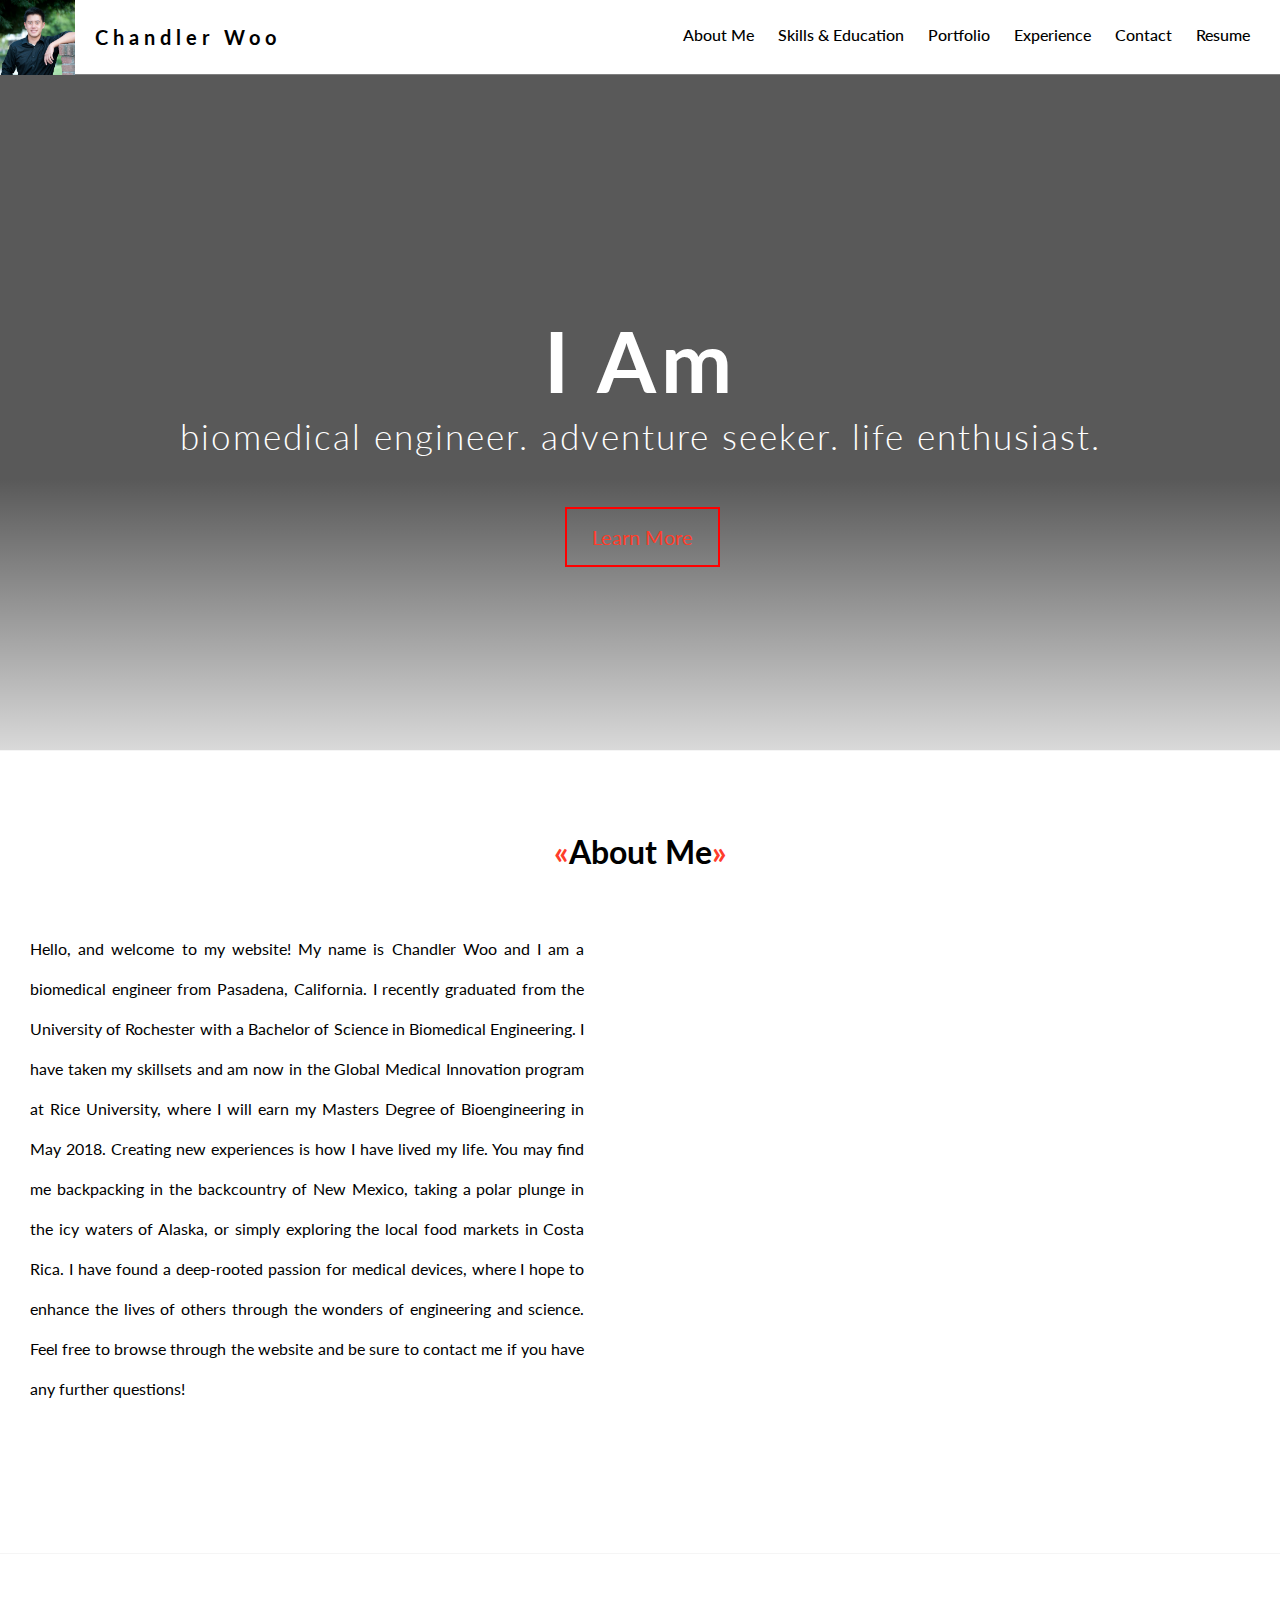
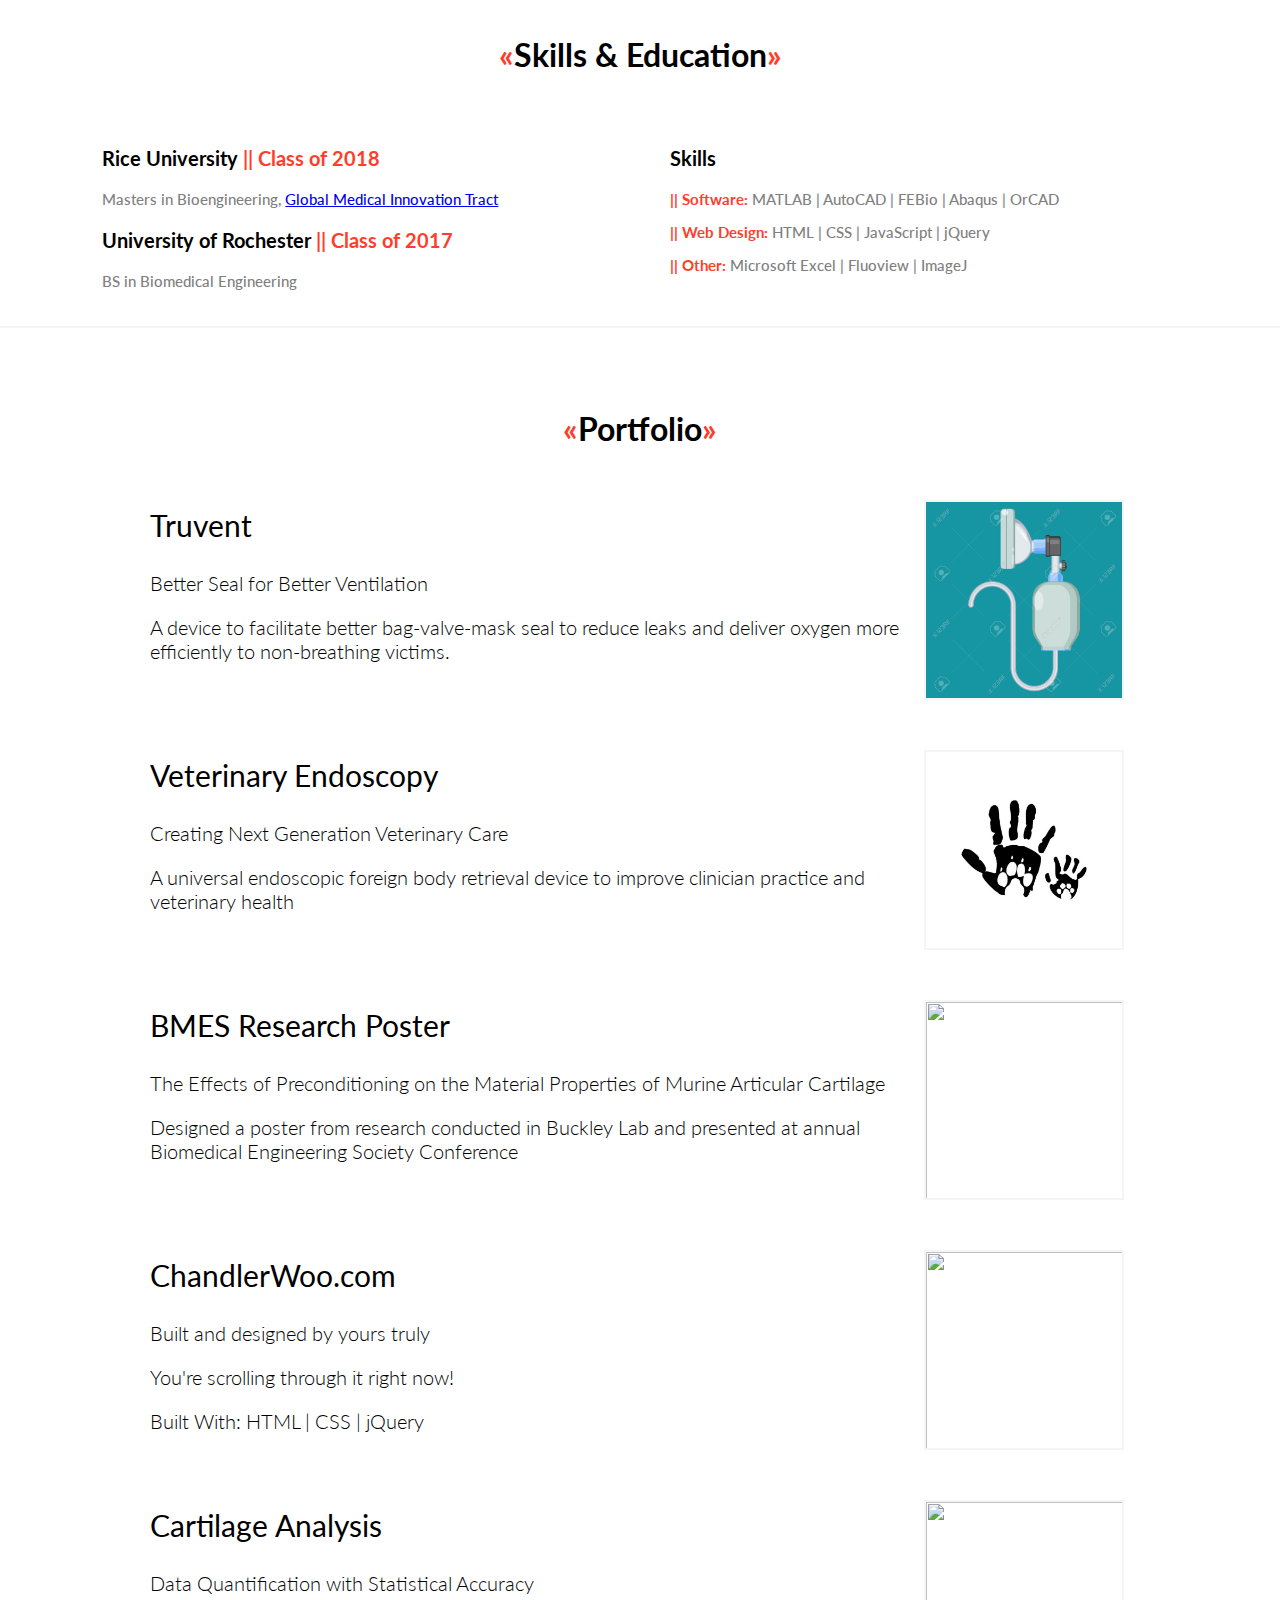
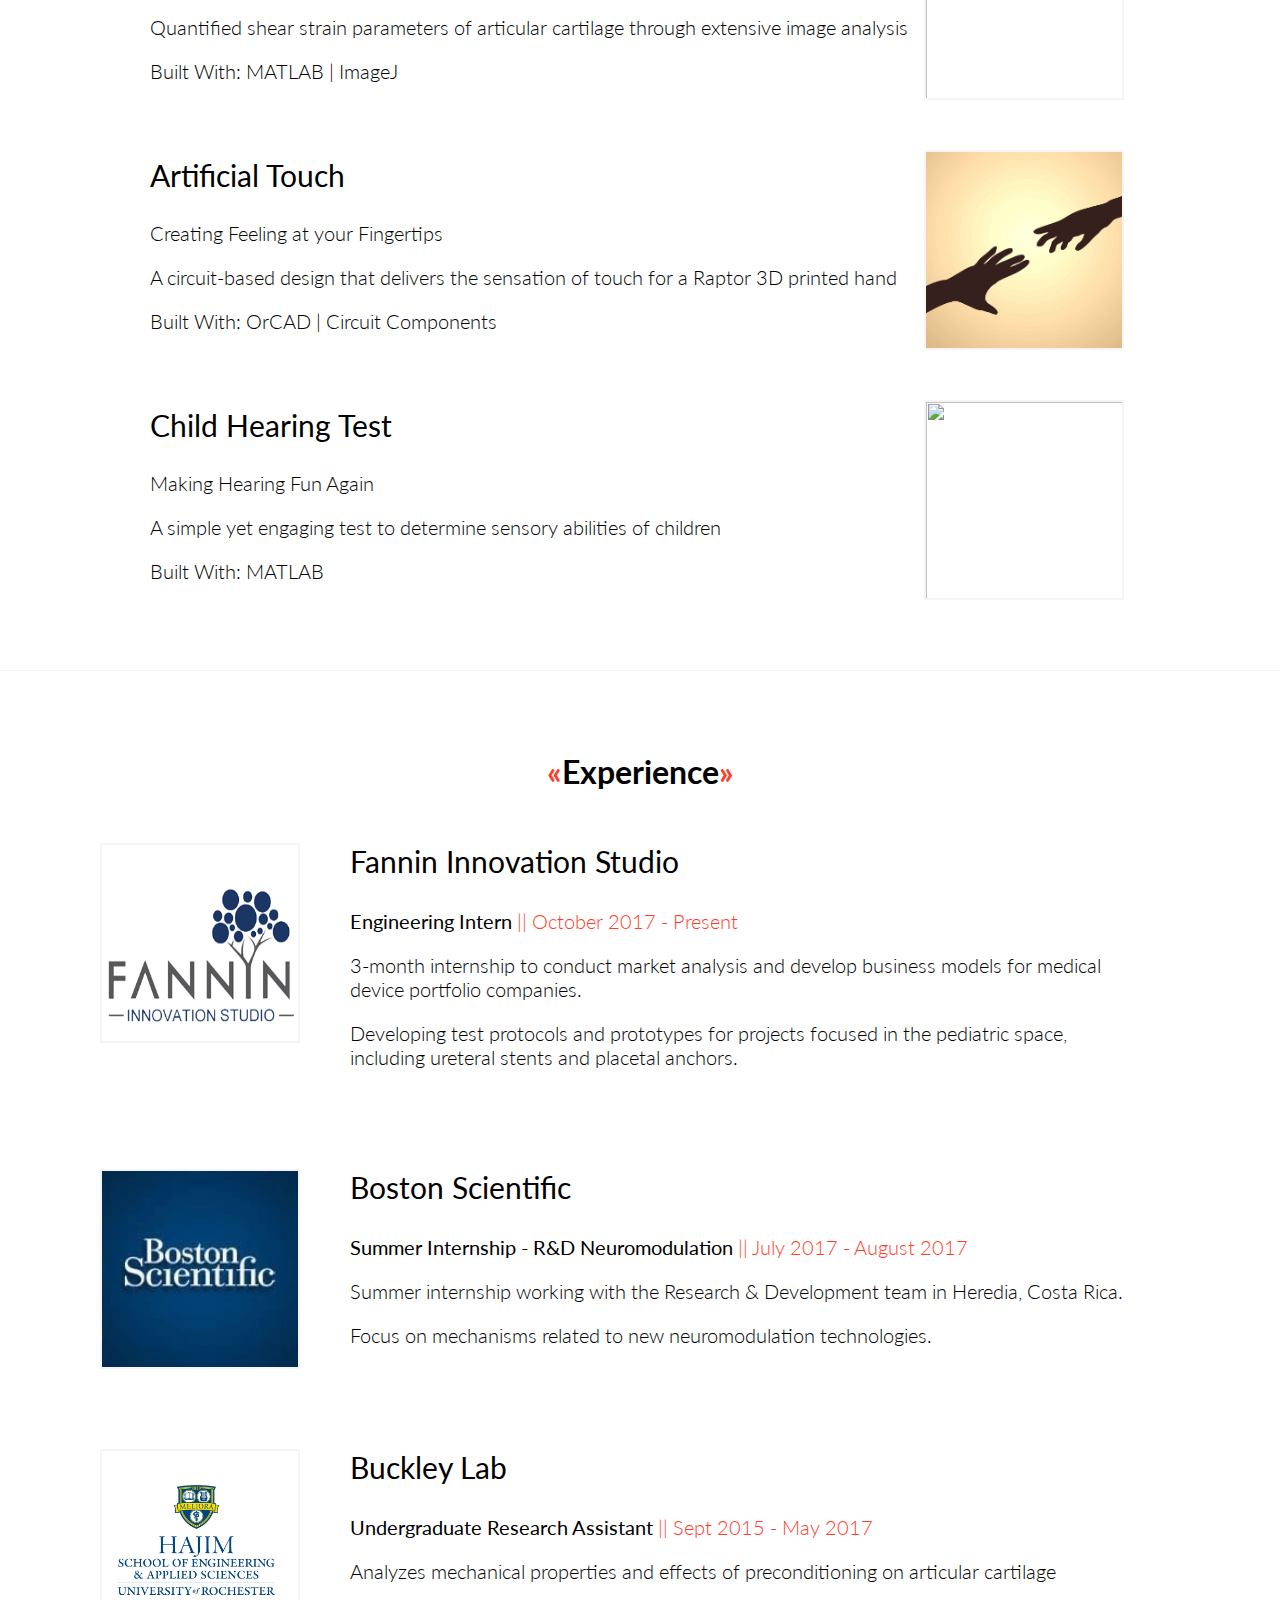
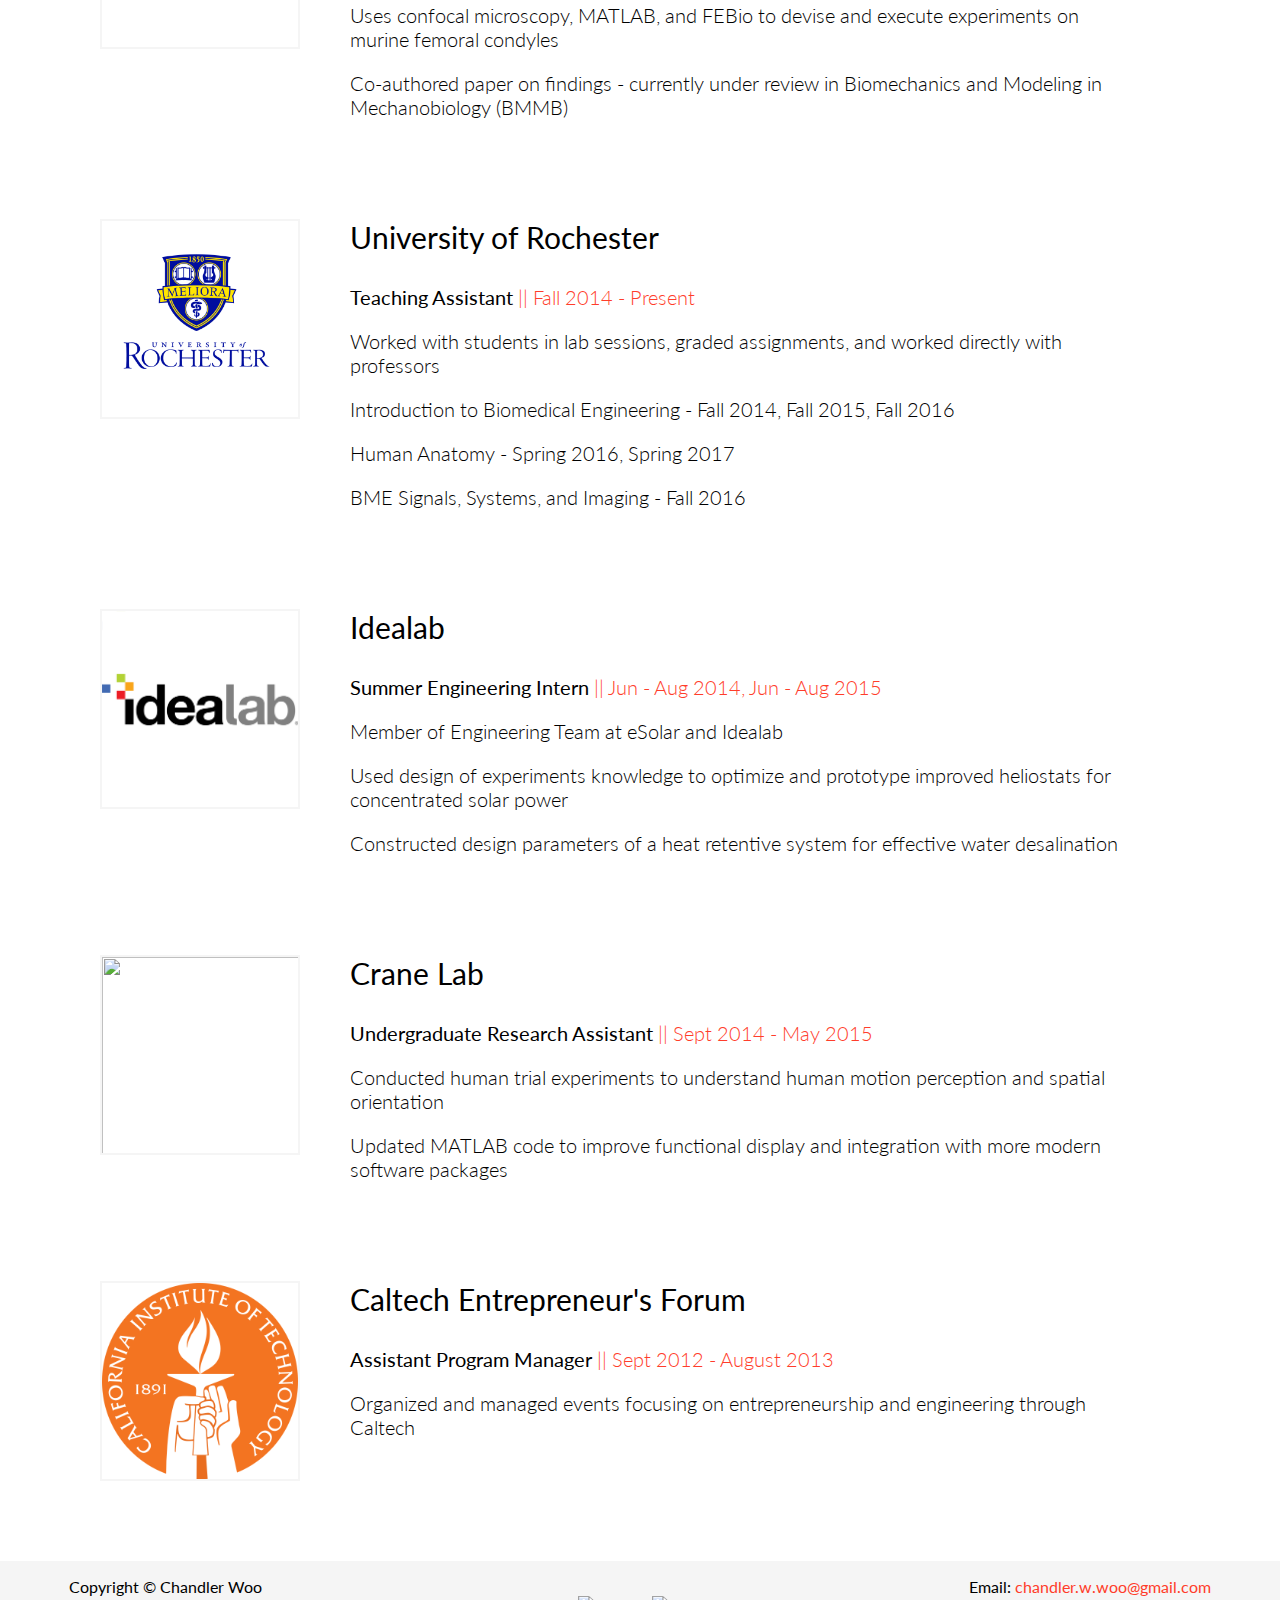
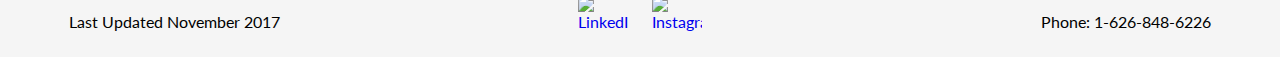
==== commit 64822038: "Update index.html" ====
--- a/index.html
+++ b/index.html
@@ -34,7 +34,7 @@
           			<li><a class = "scroll-to-portfolio" href = "#">Portfolio</a></li>
           			<li><a class = "scroll-to-experience" href = "#">Experience</a></li>
           			<li><a href = "mailto:chandler.w.woo@gmail.com">Contact</a></li>
-          			<li><a href = "portfolio/ChandlerWooResume(June2017).pdf">Resume</a></li>
+          			<li><a href = "portfolio/ChandlerWooResume3(September2017).pdf">Resume</a></li>
         		</ul>
       		</nav>
 			<div class = "header-content">
@@ -59,14 +59,14 @@
 			<div class = "skills-and-education" id="skills-and-education">
 				<div class = "left">
 					<p class="section-title"> Rice University <span>|| Class of 2018</span> </p>
-					<p id = "major"> Masters in Bioengineering, <a href="gmi.rice.edu">Global Medical Innovation Tract </a> </p>
+					<p id = "major"> Masters in Bioengineering, <a href="http://gmi.rice.edu">Global Medical Innovation Tract </a> </p>
 					<p id = "major">    </p>
 					<p class="section-title"> University of Rochester <span>|| Class of 2017</span> </p>
 					<p id = "major"> BS in Biomedical Engineering </p>
 				</div>
 				<div class = "right">
 					<p class="section-title"> Skills</p>
-					<p id = "major"> <span>|| Software:</span> MATLAB | FEBio | Abaqus | Amira | OrCAD </p>
+					<p id = "major"> <span>|| Software:</span> MATLAB | AutoCAD | FEBio | Abaqus | OrCAD </p>
 					<p id = "major"><span>|| Web Design:</span> HTML | CSS | JavaScript | jQuery </p>
 					<p id = "major"><span>|| Other:</span> Microsoft Excel | Fluoview | ImageJ </p>
 				</div>
@@ -79,6 +79,16 @@
 			<div class = "portfolio">
 				<h1><span>&laquo</span>Portfolio<span>&raquo</span></h1>
 				
+				<!-- Truvent -->
+				<a href = "bvm.html" class = "project-link">
+					<div class = "project">
+						<img class = "project-logo" src="portfolio/bvm.jpg" >
+						<h2> Truvent </h2>
+						<h3> Better Seal for Better Ventilation </h3>
+						<h3> A device to facilitate better bag-valve-mask seal to reduce leaks and deliver oxygen more efficiently to non-breathing victims.</h3>
+					</div>
+				</a>
+				
 				<!-- Veterinary Endoscopy -->
 				<a href = "veterinary.html" class = "project-link">
 					<div class = "project">
@@ -147,6 +157,14 @@
 		<div class = "section-header" id = "experience">
 			<div class = "experience">
 				<h1><span>&laquo</span>Experience<span>&raquo</span></h1>
+				
+				<div class = "job">
+					<img class = "job-logo" src="jobs/fannin.png">
+					<p class = "company"> Fannin Innovation Studio </p>
+					<p class = "job-title"> Engineering Intern <span>|| October 2017 - Present </span></p>
+					<p class = "job-description">3-month internship to conduct market analysis and develop business models for medical device portfolio companies.</p>
+					<p class = "job-description">Developing test protocols and prototypes for projects focused in the pediatric space, including ureteral stents and placetal anchors.</p>
+				</div>
 				
 				<div class = "job">
 					<img class = "job-logo" src="jobs/boston-scientific-squarelogo.png">
@@ -206,7 +224,7 @@
 
 		        	<div id = "copyright">
 		        		<p>Copyright &copy; Chandler Woo</p>
-		        		<p>Last Updated July 2017</p>
+		        		<p>Last Updated November 2017</p>
 		        	</div>
 
 		        	<div id = "social-buttons">
